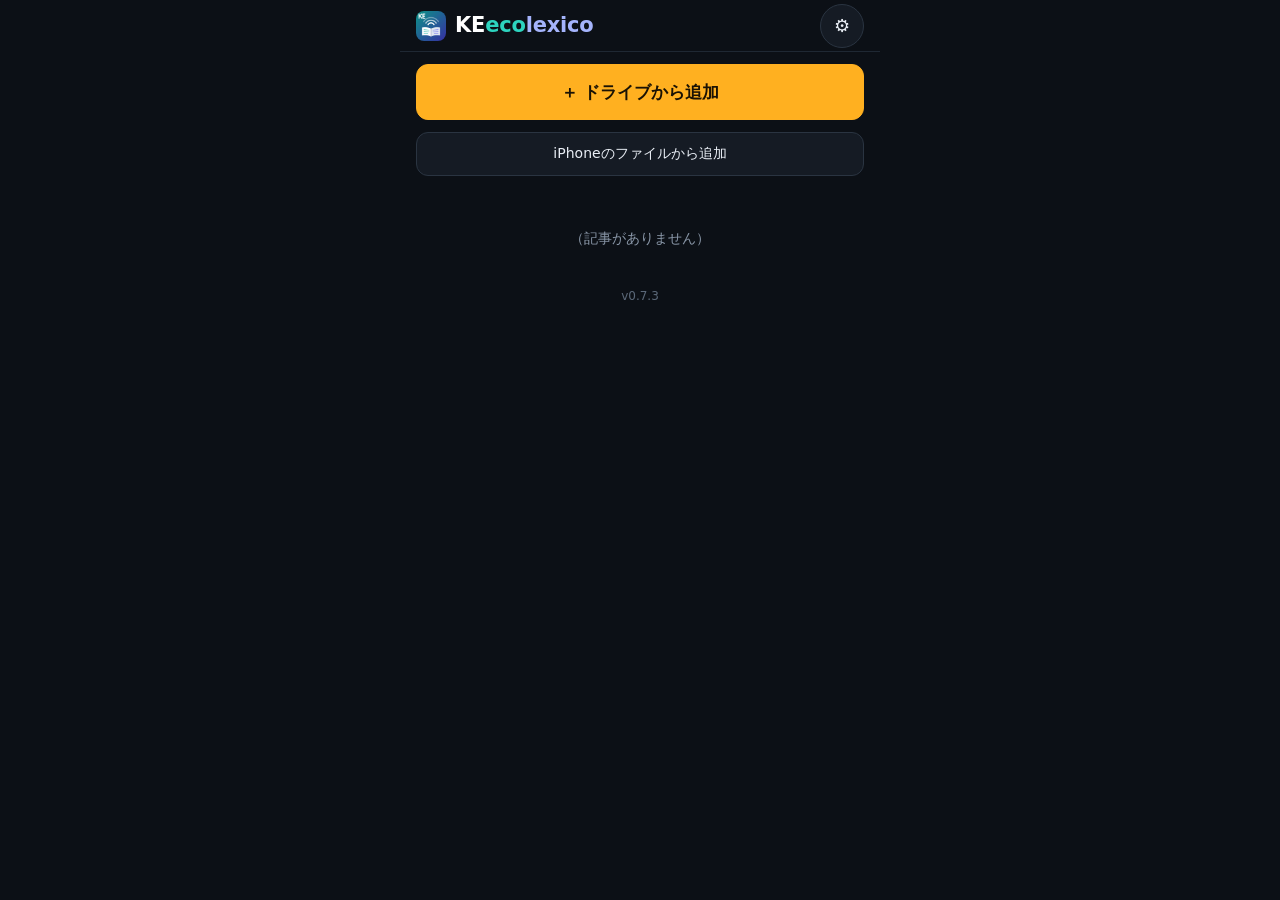
==== index.html @ e90bd2e1 "Add files via upload" ====
<!DOCTYPE html>
<html lang="ja">
<head>
<meta charset="utf-8">
<meta name="viewport" content="width=device-width, initial-scale=1, viewport-fit=cover">
<meta name="theme-color" content="#0C1016">
<meta name="apple-mobile-web-app-capable" content="yes">
<meta name="apple-mobile-web-app-status-bar-style" content="black-translucent">
<meta name="apple-mobile-web-app-title" content="KEecolexico">
<title>KEecolexico</title>
<link rel="icon" type="image/svg+xml" href="icons/favicon.svg">
<link rel="icon" type="image/png" sizes="32x32" href="icons/favicon-32.png">
<link rel="apple-touch-icon" href="icons/apple-touch-icon.png">
<link rel="manifest" href="manifest.webmanifest">
<link rel="stylesheet" href="css/style.css">
<!-- index.html — KEecolexico の全画面（表示する画面を切り替えて使う） -->
</head>
<body>
<main class="app">

  <!-- ===== ロゴ（どの画面でも上部に固定。仕様 8.1.1） ===== -->
  <header id="app-header" class="app-header">
    <div class="app-brand">
      <img id="img-app-logo" class="app-logo" src="icons/icon-192.png" alt="" width="30" height="30">
      <div class="app-wordmark" aria-label="KEecolexico"><span class="wm-ke">KE</span><span class="wm-eco">eco</span><span class="wm-lex">lexico</span></div>
    </div>
    <button id="btn-open-settings" class="icon-btn" type="button" aria-label="設定">⚙</button>
  </header>

  <!-- ===== 記事一覧 ===== -->
  <section id="screen-library" class="screen">
    <button id="btn-add-drive" class="btn btn-primary btn-big" type="button">＋ ドライブから追加</button>
    <button id="btn-add-article" class="btn btn-small" type="button">iPhoneのファイルから追加</button>
    <div id="msg-library" class="msg" role="status"></div>
    <div id="list-articles" class="list"></div>
    <div id="txt-library-empty" class="empty">（記事がありません）</div>
    <div id="txt-version" class="version"></div>
  </section>

  <!-- ===== ドライブから追加 ===== -->
  <section id="screen-drive" class="screen" hidden>
    <header class="subbar">
      <button id="btn-drive-back" class="btn btn-back" type="button">◀ 戻る</button>
      <div id="txt-drive-title" class="subtitle">ドライブから追加</div>
    </header>
    <button id="btn-drive-reload" class="btn" type="button">一覧を読み直す</button>
    <div id="msg-drive" class="msg" role="status"></div>
    <button id="btn-drive-pick-audio" class="btn btn-primary" type="button" hidden>音声だけiPhoneから選ぶ</button>
    <input id="input-drive-audio" type="file" hidden>
    <div id="list-drive" class="list"></div>
  </section>

  <!-- ===== iPhoneのファイルから追加（予備） ===== -->
  <section id="screen-import" class="screen" hidden>
    <header class="subbar">
      <button id="btn-import-back" class="btn btn-back" type="button">◀ 戻る</button>
      <div class="subtitle">iPhoneのファイルから追加</div>
    </header>
    <div class="card">
      <div class="step">① 記事の本文を貼る</div>
      <textarea id="input-article" class="textarea" rows="6" placeholder="記事の本文を貼り付け"></textarea>
      <button id="btn-pick-txt" class="btn btn-small" type="button">.txtを選ぶ</button>
      <input id="input-txt" type="file" hidden>
      <div id="txt-parse-summary" class="summary"></div>
    </div>
    <div class="card">
      <div class="step-row"><span class="step">② CSVを選ぶ</span><button id="btn-pick-csv" class="btn btn-small" type="button">CSVを選ぶ</button></div>
      <input id="input-csv" type="file" hidden>
      <div id="txt-csv-summary" class="summary"></div>
    </div>
    <div class="card">
      <div class="step-row"><span class="step">③ 音声を選ぶ</span><button id="btn-pick-audio" class="btn btn-small" type="button">音声を選ぶ</button></div>
      <input id="input-audio" type="file" hidden>
      <div id="txt-audio-summary" class="summary"></div>
    </div>
    <div class="card">
      <div class="step">④ 記事名</div>
      <input id="input-title" class="input" type="text">
    </div>
    <button id="btn-import-save" class="btn btn-primary btn-big" type="button">保存して、節の位置の記録へ</button>
    <div id="msg-import" class="msg" role="status"></div>
  </section>

  <!-- ===== 節の位置の記録 ===== -->
  <section id="screen-mark" class="screen" hidden>
    <header class="subbar">
      <button id="btn-mark-back" class="btn btn-back" type="button">◀ やめる</button>
      <div class="subtitle">節の位置の記録</div>
    </header>
    <div id="txt-mark-pos" class="mark-pos">00:00 / 00:00</div>
    <div class="row-center">
      <button id="btn-mark-back5" class="btn btn-round" type="button">−5秒</button>
      <button id="btn-mark-play" class="btn btn-play" type="button" aria-label="再生">▶</button>
      <button id="btn-mark-fwd5" class="btn btn-round" type="button">＋5秒</button>
    </div>
    <button id="btn-mark-here" class="btn btn-here" type="button">ここから</button>
    <div class="row-2">
      <button id="btn-mark-break" class="btn btn-mark2" type="button">節中断</button>
      <button id="btn-mark-end" class="btn btn-mark2" type="button">節END</button>
    </div>
    <div class="row-2">
      <button id="btn-mark-skip" class="btn" type="button">この節は音声にない（とばす）</button>
      <button id="btn-mark-undo" class="btn" type="button">1つ取り消す</button>
    </div>
    <div id="msg-mark" class="msg" role="status"></div>
    <div class="sep-title">─ 記録した区間 ─</div>
    <div id="list-marks" class="list"></div>
    <button id="btn-mark-reset" class="btn" type="button" hidden>最初から記録し直す</button>
    <button id="btn-mark-save" class="btn btn-primary btn-big" type="button">保存</button>
  </section>

  <!-- ===== 学習 ===== -->
  <section id="screen-study" class="screen" hidden>
    <div id="study-top" class="study-top">
      <div class="study-head">
        <button id="btn-study-back" class="icon-btn" type="button" aria-label="記事一覧へ">◀</button>
        <div id="txt-study-title" class="study-title"></div>
        <button id="btn-study-tools" class="icon-btn" type="button" aria-label="再生の設定">⚙</button>
      </div>
      <button id="txt-sync-status" class="sync-status" type="button" hidden></button>
      <div id="txt-progress" class="progress"></div>
      <div class="sec-nav">
        <button id="btn-sec-prev" class="btn btn-nav" type="button">◀前</button>
        <button id="btn-sec-label" class="btn btn-sec-label" type="button"></button>
        <button id="btn-sec-next" class="btn btn-nav" type="button">次▶</button>
      </div>
      <div class="range-row">
        <button id="btn-mark-start" class="mark-btn mark-start" type="button"><span>ここを</span><span>開始</span></button>
        <button id="btn-range-edit" class="range-edit" type="button" aria-label="開始・終了の時刻を変える">--:--〜--:--</button>
        <button id="btn-mark-end-range" class="mark-btn mark-end" type="button"><span>ここを</span><span>終了</span></button>
      </div>
      <div id="bar-range" class="bar"><div id="bar-range-fill" class="bar-fill"></div></div>
      <div id="panel-range" class="range-panel" hidden>
        <div class="dg-row" id="row-start">
          <span class="dg-label">開始</span>
          <div class="dg-col">
            <button id="btn-start-m10-up" class="digit-btn" type="button" data-target="start" data-unit="600" data-dir="1" aria-label="開始 +600秒">▲</button>
            <span id="txt-start-m10" class="dg-num">0</span>
            <button id="btn-start-m10-down" class="digit-btn" type="button" data-target="start" data-unit="600" data-dir="-1" aria-label="開始 −600秒">▼</button>
          </div>
          <div class="dg-col">
            <button id="btn-start-m1-up" class="digit-btn" type="button" data-target="start" data-unit="60" data-dir="1" aria-label="開始 +60秒">▲</button>
            <span id="txt-start-m1" class="dg-num">0</span>
            <button id="btn-start-m1-down" class="digit-btn" type="button" data-target="start" data-unit="60" data-dir="-1" aria-label="開始 −60秒">▼</button>
          </div>
          <span class="dg-colon">:</span>
          <div class="dg-col">
            <button id="btn-start-s10-up" class="digit-btn" type="button" data-target="start" data-unit="10" data-dir="1" aria-label="開始 +10秒">▲</button>
            <span id="txt-start-s10" class="dg-num">0</span>
            <button id="btn-start-s10-down" class="digit-btn" type="button" data-target="start" data-unit="10" data-dir="-1" aria-label="開始 −10秒">▼</button>
          </div>
          <div class="dg-col">
            <button id="btn-start-s1-up" class="digit-btn" type="button" data-target="start" data-unit="1" data-dir="1" aria-label="開始 +1秒">▲</button>
            <span id="txt-start-s1" class="dg-num">0</span>
            <button id="btn-start-s1-down" class="digit-btn" type="button" data-target="start" data-unit="1" data-dir="-1" aria-label="開始 −1秒">▼</button>
          </div>
        </div>
        <div class="dg-row" id="row-end">
          <span class="dg-label">終了</span>
          <div class="dg-col">
            <button id="btn-end-m10-up" class="digit-btn" type="button" data-target="end" data-unit="600" data-dir="1" aria-label="終了 +600秒">▲</button>
            <span id="txt-end-m10" class="dg-num">0</span>
            <button id="btn-end-m10-down" class="digit-btn" type="button" data-target="end" data-unit="600" data-dir="-1" aria-label="終了 −600秒">▼</button>
          </div>
          <div class="dg-col">
            <button id="btn-end-m1-up" class="digit-btn" type="button" data-target="end" data-unit="60" data-dir="1" aria-label="終了 +60秒">▲</button>
            <span id="txt-end-m1" class="dg-num">0</span>
            <button id="btn-end-m1-down" class="digit-btn" type="button" data-target="end" data-unit="60" data-dir="-1" aria-label="終了 −60秒">▼</button>
          </div>
          <span class="dg-colon">:</span>
          <div class="dg-col">
            <button id="btn-end-s10-up" class="digit-btn" type="button" data-target="end" data-unit="10" data-dir="1" aria-label="終了 +10秒">▲</button>
            <span id="txt-end-s10" class="dg-num">0</span>
            <button id="btn-end-s10-down" class="digit-btn" type="button" data-target="end" data-unit="10" data-dir="-1" aria-label="終了 −10秒">▼</button>
          </div>
          <div class="dg-col">
            <button id="btn-end-s1-up" class="digit-btn" type="button" data-target="end" data-unit="1" data-dir="1" aria-label="終了 +1秒">▲</button>
            <span id="txt-end-s1" class="dg-num">0</span>
            <button id="btn-end-s1-down" class="digit-btn" type="button" data-target="end" data-unit="1" data-dir="-1" aria-label="終了 −1秒">▼</button>
          </div>
        </div>
      </div>
      <div class="controls">
        <button id="btn-stop" class="btn btn-ctl" type="button" aria-label="停止">■</button>
        <button id="btn-play" class="btn btn-play" type="button" aria-label="再生">▶</button>
        <button id="btn-all" class="btn btn-ctl" type="button" aria-label="全範囲">⇤⇥<small>全範囲</small></button>
        <button id="btn-prev-chunk" class="btn btn-ctl" type="button">◀◀<small>戻る</small></button>
        <button id="btn-next-chunk" class="btn btn-ctl btn-next" type="button">区間移動<small id="txt-next-step">＋4秒</small></button>
      </div>
      <div class="rate-row">
        <button id="btn-rate-12" class="opt-btn rate-btn" type="button" data-rate="1.2">1.2</button>
        <button id="btn-rate-11" class="opt-btn rate-btn" type="button" data-rate="1.1">1.1</button>
        <button id="btn-rate-10" class="opt-btn rate-btn" type="button" data-rate="1.0">1.0</button>
        <button id="btn-rate-09" class="opt-btn rate-btn" type="button" data-rate="0.9">0.9</button>
        <button id="btn-rate-08" class="opt-btn rate-btn" type="button" data-rate="0.8">0.8</button>
      </div>
      <button id="btn-complete" class="btn btn-complete" type="button">この節を完了</button>
      <div id="panel-tools" class="tools" hidden>
        <div class="tool-row">
          <span class="tool-label">移動時間</span>
          <button id="btn-move-minus" class="btn btn-mini" type="button">−</button>
          <input id="input-move" class="input input-move" type="number" min="1" max="60" step="1" inputmode="numeric">
          <span class="tool-unit">秒</span>
          <button id="btn-move-plus" class="btn btn-mini" type="button">＋</button>
        </div>
        <div class="tool-row">
          <span class="tool-label">間（秒）</span>
          <button id="btn-gap-0" class="opt-btn gap-btn" type="button" data-gap="0">なし</button>
          <button id="btn-gap-1" class="opt-btn gap-btn" type="button" data-gap="1">1</button>
          <button id="btn-gap-2" class="opt-btn gap-btn" type="button" data-gap="2">2</button>
          <button id="btn-gap-3" class="opt-btn gap-btn" type="button" data-gap="3">3</button>
          <button id="btn-gap-5" class="opt-btn gap-btn" type="button" data-gap="5">5</button>
        </div>
      </div>
      <div id="msg-study" class="msg msg-tight" role="status"></div>
    </div>
    <div id="list-words" class="words"></div>
  </section>

  <!-- ===== 設定 ===== -->
  <section id="screen-settings" class="screen" hidden>
    <header class="subbar">
      <button id="btn-settings-back" class="btn btn-back" type="button">◀ 戻る</button>
      <div class="subtitle">設定</div>
    </header>
    <div class="card">
      <div class="step">文字サイズ</div>
      <div class="row-3">
        <button id="btn-font-L" class="opt-btn" type="button">大</button>
        <button id="btn-font-M" class="opt-btn" type="button">中</button>
        <button id="btn-font-S" class="opt-btn" type="button">小</button>
      </div>
    </div>
    <div class="card">
      <div class="step">締切の曜日</div>
      <div class="row-2">
        <button id="btn-deadline-5" class="opt-btn" type="button">金曜</button>
        <button id="btn-deadline-6" class="opt-btn" type="button">土曜</button>
      </div>
    </div>
    <div class="card">
      <div class="step">Googleドライブ</div>
      <label class="field-label" for="input-gas-url">GASのウェブアプリのURL</label>
      <input id="input-gas-url" class="input" type="url" autocomplete="off" autocapitalize="off" spellcheck="false">
      <label class="field-label" for="input-gas-key">合言葉</label>
      <input id="input-gas-key" class="input" type="password" autocomplete="off" autocapitalize="off" spellcheck="false">
      <button id="btn-gas-save" class="btn btn-primary" type="button">保存</button>
    </div>
    <div class="card">
      <div class="step">区切り・完了の控え（ファイル）</div>
      <div class="field-label">ドライブを通さずに、区切り・完了をファイルで保存・受け渡しします</div>
      <button id="btn-backup-export" class="btn" type="button">ファイルに書き出す（すべての記事）</button>
      <button id="btn-backup-import" class="btn" type="button">ファイルから読み込む</button>
      <input id="input-backup" type="file" accept=".json,application/json" hidden>
    </div>
    <div id="msg-settings" class="msg" role="status"></div>
  </section>

</main>

<!-- ===== 節の一覧（学習画面から開く） ===== -->
<div id="sheet-sections" class="sheet" hidden>
  <div class="sheet-box">
    <div class="sheet-head"><span>節を選ぶ</span><button id="btn-sheet-close" class="icon-btn" type="button" aria-label="閉じる">✕</button></div>
    <div id="list-sections" class="sheet-list"></div>
  </div>
</div>

<!-- ===== 受け渡しの確認（仕様 8.8） ===== -->
<div id="sheet-sync" class="sheet sheet-center" hidden>
  <div class="sheet-box sync-box">
    <div id="txt-sync-title" class="sync-title"></div>
    <div id="txt-sync-remote" class="sync-line"></div>
    <div id="txt-sync-local" class="sync-line"></div>
    <button id="btn-sync-use-remote" class="btn btn-primary" type="button"></button>
    <button id="btn-sync-keep-local" class="btn" type="button"></button>
  </div>
</div>

<script src="js/config.js"></script>
<script src="js/utils.js"></script>
<script src="js/stretch.js"></script>
<script src="js/engine.js"></script>
<script src="js/mediaSession.js"></script>
<script src="js/article.js"></script>
<script src="js/lexicon.js"></script>
<script src="js/db.js"></script>
<script src="js/drive.js"></script>
<script src="js/sync.js"></script>
<script src="js/progress.js"></script>
<script src="js/state.js"></script>
<script src="js/ui.js"></script>
<script src="js/main.js"></script>
</body>
</html>
---- css/style.css ----
/* css/style.css — KEecolexico の見た目（色は KEecoloop と同じ） */
:root {
  --bg: #0C1016;
  --surface: #131922;
  --surface-2: #151B24;
  --surface-3: #10151C;
  --line: #2A3441;
  --line-soft: #1F2833;
  --text: #E9EEF5;
  --text-strong: #FFFFFF;
  --muted: #8A97A8;
  --muted-2: #5B6878;
  --sub: #A9B4C3;
  --accent: #FFB020;
  --accent-ink: #1A1204;
  --danger: #FF4D4D;
  --logo-teal: #2DD4BF;     /* ロゴの「eco」 */
  --logo-indigo: #A5B4FC;   /* ロゴの「lexico」 */
  --header-h: calc(env(safe-area-inset-top, 0px) + 52px);   /* 上部のロゴの帯の高さ */
  --fs: 17px;
  --fs-es: 19px;
  --num-font: ui-rounded, "SF Pro Rounded", -apple-system, "Helvetica Neue", system-ui, sans-serif;
  --ui-font: -apple-system, "Hiragino Sans", "Hiragino Kaku Gothic ProN", "Noto Sans JP", system-ui, sans-serif;
}
* { box-sizing: border-box; -webkit-tap-highlight-color: transparent; }
html { background: var(--bg); }
body {
  margin: 0; min-height: 100vh; min-height: 100dvh;
  background: var(--bg); color: var(--text);
  font-family: var(--ui-font); font-size: 16px; line-height: 1.45;
  -webkit-text-size-adjust: 100%; overflow-x: hidden;
}
button, input, textarea { font-family: inherit; }
button { cursor: pointer; }
button:disabled { cursor: default; opacity: 0.4; }
[hidden] { display: none !important; }

.app {
  max-width: 480px; margin: 0 auto; min-height: 100vh; min-height: 100dvh;
  padding: calc(env(safe-area-inset-top, 0px) + 12px) 16px calc(env(safe-area-inset-bottom, 0px) + 24px);
}
.screen { display: flex; flex-direction: column; gap: 12px; }

/* 見出し */
.app-header {
  position: sticky; top: 0; z-index: 10; height: var(--header-h);
  margin: calc(-12px - env(safe-area-inset-top, 0px)) -16px 12px;
  padding: env(safe-area-inset-top, 0px) 16px 0;
  display: flex; align-items: center; justify-content: space-between;
  background: var(--bg); border-bottom: 1px solid var(--line-soft);
}
.app-brand { display: flex; align-items: center; gap: 9px; min-width: 0; }
.app-logo { width: 30px; height: 30px; border-radius: 8px; display: block; flex-shrink: 0; }
.app-wordmark { font-family: var(--num-font); font-weight: 800; font-size: 21px; letter-spacing: -0.01em; white-space: nowrap; }
.wm-ke { color: var(--text-strong); }
.wm-eco { color: var(--logo-teal); }
.wm-lex { color: var(--logo-indigo); }
.subbar { display: flex; align-items: center; gap: 10px; min-height: 48px; }
.subtitle { font-weight: 700; font-size: 17px; }

/* ボタン */
.btn {
  min-height: 44px; padding: 8px 14px; border-radius: 12px;
  border: 1px solid var(--line); background: var(--surface-2); color: var(--text);
  font-size: 15px; font-weight: 600;
}
.btn.pressed, .opt-btn.pressed, .seg-btn.pressed, .icon-btn.pressed, .drive-item.pressed, .sheet-row.pressed, .article-open.pressed { background: var(--accent); color: var(--accent-ink); border-color: var(--accent); }
.btn-primary { background: var(--accent); color: var(--accent-ink); border-color: var(--accent); }
.btn-big { min-height: 56px; font-size: 17px; }
.btn-small { min-height: 44px; font-size: 14px; font-weight: 500; }
.btn-back { flex-shrink: 0; }
.btn-danger { background: var(--danger); border-color: var(--danger); color: #fff; }
.icon-btn {
  width: 44px; height: 44px; border-radius: 22px; border: 1px solid var(--line);
  background: var(--surface-2); color: var(--text); font-size: 18px; padding: 0; flex-shrink: 0;
  display: flex; align-items: center; justify-content: center;
}
.icon-btn.is-on { border-color: var(--accent); color: var(--accent); }
.opt-btn {
  flex: 1; min-height: 44px; border-radius: 10px; border: 1px solid var(--line);
  background: var(--surface-2); color: var(--text); font-size: 15px; font-weight: 700; font-variant-numeric: tabular-nums;
}
.opt-btn[aria-pressed="true"] { border-color: var(--accent); color: var(--accent); }

/* 文字・枠 */
.msg { min-height: 0; font-size: 14px; color: var(--sub); }
.msg-on { padding: 8px 12px; border: 1px solid var(--line); border-radius: 10px; background: var(--surface); }
.msg-error { color: #FFB4B4; border-color: #6B2B2B; }
.msg-tight.msg-on { padding: 6px 10px; }
.empty { color: var(--muted); font-size: 14px; text-align: center; padding: 16px 0; }
.version { color: var(--muted-2); font-size: 12px; text-align: center; margin-top: 12px; }
.card { background: var(--surface); border: 1px solid var(--line-soft); border-radius: 16px; padding: 14px; display: flex; flex-direction: column; gap: 10px; }
.step { font-weight: 700; font-size: 15px; }
.step-row { display: flex; align-items: center; justify-content: space-between; gap: 10px; }
.summary { font-size: 14px; color: var(--sub); }
.summary-error { color: #FFB4B4; }
.input, .textarea {
  width: 100%; font-size: 16px; color: var(--text); background: var(--surface-3);
  border: 1px solid var(--line); border-radius: 10px; padding: 10px 12px;
}
.textarea { resize: vertical; min-height: 120px; }
.field-label { font-size: 13px; color: var(--muted); }
.row-2, .row-3 { display: flex; gap: 8px; }
.row-2 > .btn { flex: 1; font-size: 14px; }
.row-center { display: flex; align-items: center; justify-content: center; gap: 20px; }
.list { display: flex; flex-direction: column; gap: 10px; }

/* 記事一覧 */
.article-card { background: var(--surface); border: 1px solid var(--line-soft); border-radius: 16px; overflow: hidden; }
.article-open { width: 100%; text-align: left; background: none; border: none; color: var(--text); padding: 14px; min-height: 64px; }
.article-title { font-weight: 700; font-size: 16px; word-break: break-word; }
.article-sub { font-size: 13px; color: var(--sub); margin-top: 4px; }
.article-actions { display: flex; gap: 8px; padding: 0 14px 14px; }
.article-actions .btn { flex: 1; }
.article-link-row { padding: 0 14px 8px; display: flex; }
.article-link-row .btn { flex: 1; color: var(--logo-teal); border-color: var(--logo-teal); }

/* ドライブ */
.drive-item {
  text-align: left; width: 100%; padding: 12px 14px; min-height: 64px;
  background: var(--surface); border: 1px solid var(--line); border-radius: 14px; color: var(--text);
}
.drive-item:disabled { opacity: 0.55; }
.drive-head { display: flex; justify-content: space-between; gap: 8px; align-items: baseline; }
.drive-name { font-weight: 700; word-break: break-word; }
.drive-done { font-size: 12px; color: var(--accent); flex-shrink: 0; }
.drive-sub { font-size: 13px; color: var(--sub); margin-top: 4px; }
.drive-problem { font-size: 12px; color: #FFB4B4; margin-top: 4px; }

/* 記録 */
.mark-pos { font-family: var(--num-font); font-size: 40px; font-weight: 700; text-align: center; font-variant-numeric: tabular-nums; }
.btn-round { width: 72px; height: 56px; border-radius: 28px; font-size: 14px; }
.btn-play {
  width: 72px; height: 72px; border-radius: 36px; font-size: 26px;
  background: var(--accent); color: var(--accent-ink); border: none; flex-shrink: 0;
}
.btn-here { min-height: 72px; font-size: 19px; font-weight: 800; background: var(--accent); color: var(--accent-ink); border-color: var(--accent); border-radius: 18px; }
.sep-title { color: var(--muted); font-size: 13px; text-align: center; }
.mark-row { display: flex; align-items: center; gap: 6px; padding: 6px 10px; background: var(--surface); border-radius: 12px; }
.mark-label { flex: 1; font-size: 15px; min-width: 0; }
.mark-time { font-family: var(--num-font); font-variant-numeric: tabular-nums; font-size: 16px; margin-right: 4px; }
.mark-skipped { color: var(--muted); font-size: 14px; }
.btn-mini { min-height: 40px; min-width: 44px; padding: 4px 8px; font-size: 14px; border-radius: 10px; }

/* 学習（上部は固定、下の一覧だけ流れる） */
.study-top {
  position: sticky; top: var(--header-h); z-index: 5; background: var(--bg);
  margin: -12px -16px 0; padding: 8px 16px 8px;
  border-bottom: 1px solid var(--line-soft); display: flex; flex-direction: column; gap: 8px;
}
.study-head { display: flex; align-items: center; gap: 10px; }
.study-title { flex: 1; min-width: 0; font-weight: 700; font-size: 15px; white-space: nowrap; overflow: hidden; text-overflow: ellipsis; }
.progress { font-size: 13px; color: var(--sub); }
.sec-nav { display: flex; gap: 8px; }
.btn-nav { flex-shrink: 0; padding: 8px 10px; }
.btn-sec-label { flex: 1; min-width: 0; font-size: 15px; white-space: nowrap; overflow: hidden; text-overflow: ellipsis; }
.seg { display: flex; border: 1px solid var(--line); border-radius: 12px; overflow: hidden; }
.seg-btn { flex: 1; min-height: 40px; border: none; background: var(--surface-2); color: var(--sub); font-size: 14px; font-weight: 600; }
.seg-btn[aria-pressed="true"] { background: var(--accent); color: var(--accent-ink); }
.range { display: flex; align-items: center; gap: 10px; }
.range-time { font-family: var(--num-font); font-variant-numeric: tabular-nums; font-size: 14px; color: var(--sub); }
.bar { flex: 1; height: 8px; border-radius: 4px; background: var(--line-soft); overflow: hidden; }
.bar-fill { height: 100%; width: 0; background: var(--accent); }
.controls { display: flex; align-items: center; gap: 8px; }
.btn-ctl { min-width: 52px; min-height: 52px; padding: 4px 8px; display: flex; flex-direction: column; align-items: center; justify-content: center; font-size: 16px; line-height: 1.15; }
.btn-ctl small { font-size: 11px; font-weight: 500; }
.controls .btn-play { width: 60px; height: 60px; font-size: 22px; }
.btn-next { flex: 1; border-color: var(--accent); }
.btn-complete { min-height: 44px; }
.btn-complete.is-done { color: var(--muted); }
.tools { display: flex; flex-direction: column; gap: 8px; padding: 10px; background: var(--surface); border-radius: 12px; }
.tool-row { display: flex; align-items: center; gap: 6px; }
.tool-label { width: 64px; flex-shrink: 0; font-size: 13px; color: var(--muted); }
.tool-unit { font-size: 13px; color: var(--muted); }
.input-move { width: 64px; text-align: center; padding: 8px 4px; }
.tool-row .opt-btn { min-height: 40px; font-size: 14px; padding: 0; }

/* 単語一覧 */
.words { padding-top: 6px; }
.sid-sep { color: var(--muted); font-family: var(--num-font); font-size: 13px; text-align: center; margin: 14px 0 6px; }
.word { padding: 8px 2px 10px; border-bottom: 1px solid var(--line-soft); }
.word-head { display: flex; flex-wrap: wrap; align-items: baseline; gap: 4px 8px; }
.word-es { font-size: var(--fs-es); font-weight: 700; color: var(--text-strong); word-break: break-word; }
.word-lemma { font-size: calc(var(--fs) - 2px); color: var(--accent); }
.word-pos { font-size: 11px; color: var(--muted); border: 1px solid var(--line); border-radius: 6px; padding: 0 5px; }
.word-meaning { font-size: var(--fs); margin-top: 2px; }
.word-extra { font-size: calc(var(--fs) - 4px); color: var(--muted); }
.word-context { font-size: calc(var(--fs) - 4px); color: var(--sub); font-style: italic; }

/* 節の一覧 */
.sheet { position: fixed; inset: 0; z-index: 20; background: rgba(0, 0, 0, 0.55); display: flex; align-items: flex-end; justify-content: center; }
.sheet-box {
  width: 100%; max-width: 480px; max-height: 75vh; background: var(--surface); border-radius: 18px 18px 0 0;
  display: flex; flex-direction: column; padding-bottom: env(safe-area-inset-bottom, 0px);
}
.sheet-head { display: flex; align-items: center; justify-content: space-between; padding: 12px 16px; font-weight: 700; border-bottom: 1px solid var(--line-soft); }
.sheet-list { overflow-y: auto; -webkit-overflow-scrolling: touch; }
.sheet-row {
  width: 100%; display: flex; justify-content: space-between; align-items: center; min-height: 48px;
  padding: 0 16px; background: none; border: none; border-bottom: 1px solid var(--line-soft); color: var(--text); font-size: 16px; text-align: left;
}
.sheet-row.is-current { color: var(--accent); font-weight: 700; }
.sheet-mark { color: var(--accent); }

/* 記録画面：区間の行と、節中断・節END（v0.5） */
.btn-mark2 { min-height: 56px; font-size: 15px; font-weight: 700; }
.btn-mark2.is-active { background: var(--accent); color: var(--accent-ink); border-color: var(--accent); }
.mark-row { flex-direction: column; align-items: stretch; gap: 6px; }
.mark-top { display: flex; align-items: center; gap: 6px; }
.mark-adjust { display: flex; gap: 6px; }
.mark-adjust .btn-mini { flex: 1; min-width: 0; font-size: 13px; }

/* 学習画面：範囲（KEecoloopと同じ操作。v0.6） */
.range-row { display: flex; align-items: stretch; gap: 8px; }
.mark-btn {
  width: 52px; min-height: 48px; border: none; border-radius: 12px; color: #0A0F0C;
  display: flex; flex-direction: column; align-items: center; justify-content: center; font-size: 12px; font-weight: 700; line-height: 1.2; flex-shrink: 0;
}
.mark-start { background: #5EE6B0; }
.mark-start.pressed { background: #38C48F; }
.mark-end { background: #FF8F8F; }
.mark-end.pressed { background: #E86B6B; }
.mark-btn:disabled { opacity: 0.4; }
.range-edit {
  flex: 1; min-width: 0; border: 1px solid var(--line); border-radius: 12px; background: var(--surface-2); color: var(--text);
  font-family: var(--num-font); font-variant-numeric: tabular-nums; font-size: 20px; font-weight: 700;
}
.range-edit.is-on { border-color: var(--accent); }
.range-edit.pressed { background: var(--accent); color: var(--accent-ink); }
.range-panel { display: flex; flex-direction: column; gap: 6px; padding: 8px; background: var(--surface); border-radius: 12px; }
.dg-row { display: flex; align-items: center; justify-content: center; gap: 4px; }
.dg-label { width: 36px; font-size: 13px; color: var(--muted); }
.dg-col { display: flex; flex-direction: column; align-items: center; width: 48px; }
.dg-colon { font-family: var(--num-font); font-size: 22px; font-weight: 700; width: 10px; text-align: center; }
.dg-num { font-family: var(--num-font); font-size: 26px; font-weight: 700; height: 32px; line-height: 32px; font-variant-numeric: tabular-nums; }
.digit-btn { width: 48px; height: 36px; border-radius: 10px; border: 1px solid var(--line); background: var(--surface-2); color: var(--text); font-size: 16px; padding: 0; }
.digit-btn.pressed { background: var(--accent); color: var(--accent-ink); border-color: var(--accent); }
.digit-btn:disabled { opacity: 0.4; }
.controls .btn-ctl { min-width: 48px; padding: 4px 6px; }
.controls .btn-next { min-width: 0; }
.rate-row { display: flex; gap: 6px; }
.rate-row .opt-btn { min-height: 40px; font-size: 15px; }
.bar { flex: none; }

/* 受け渡し（仕様 8.5・8.8） */
.sync-status { font: inherit; font-size: 12px; color: var(--muted); margin: -2px 0 2px; padding: 0; background: none; border: none; text-align: left; white-space: normal; }
.sync-status.is-pending { color: var(--logo-teal); text-decoration: underline; }
.sheet.sheet-center { align-items: center; z-index: 30; }
.sync-box { padding: 18px 16px; display: flex; flex-direction: column; gap: 10px; border-radius: 18px; width: calc(100% - 32px); }
.sync-title { font-weight: 700; font-size: 16px; }
.sync-line { font-size: 14px; color: var(--sub); }
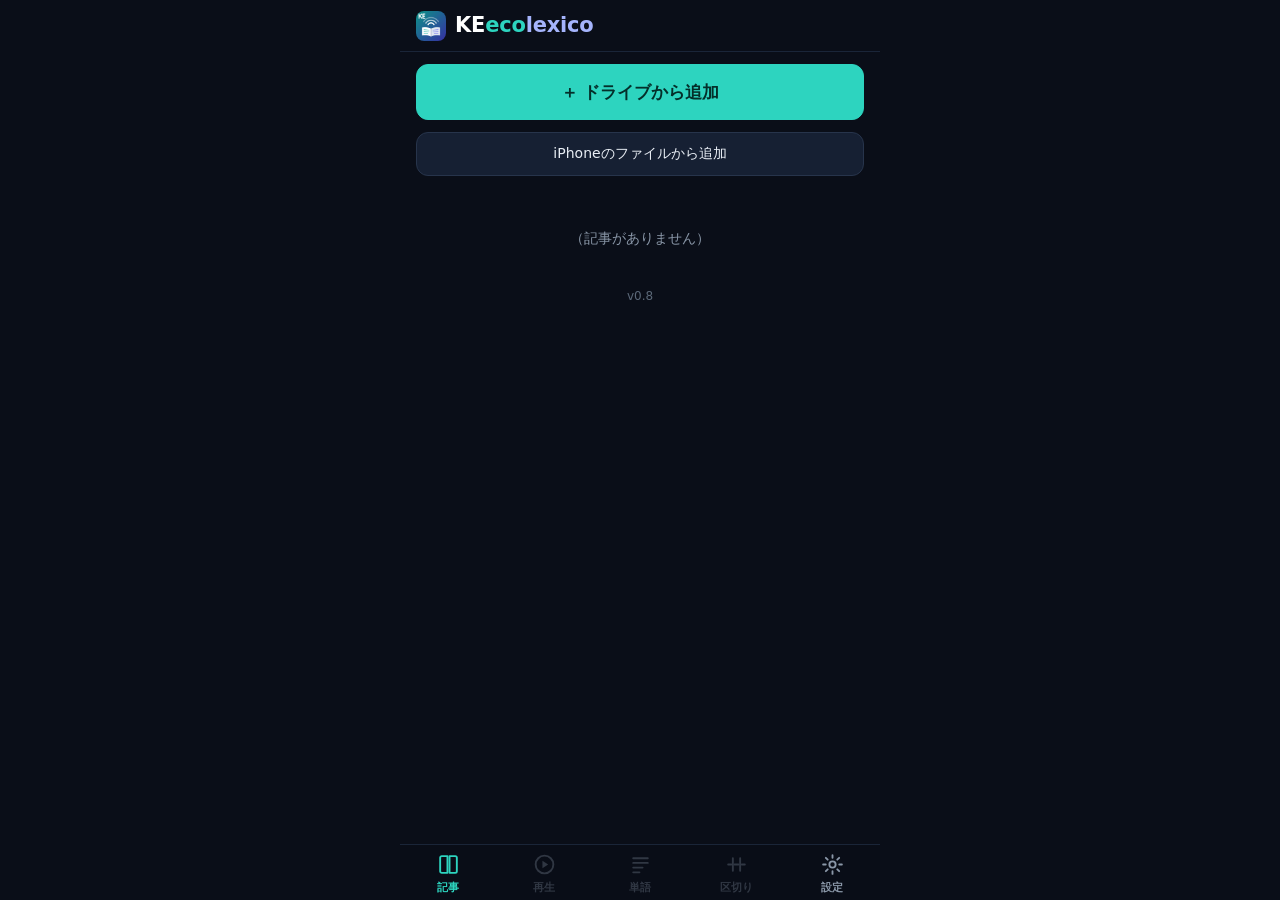
==== commit 41fc8259: "Add files via upload" ====
--- a/index.html
+++ b/index.html
@@ -3,7 +3,7 @@
 <head>
 <meta charset="utf-8">
 <meta name="viewport" content="width=device-width, initial-scale=1, viewport-fit=cover">
-<meta name="theme-color" content="#0C1016">
+<meta name="theme-color" content="#0A0E18">
 <meta name="apple-mobile-web-app-capable" content="yes">
 <meta name="apple-mobile-web-app-status-bar-style" content="black-translucent">
 <meta name="apple-mobile-web-app-title" content="KEecolexico">
@@ -24,7 +24,6 @@
       <img id="img-app-logo" class="app-logo" src="icons/icon-192.png" alt="" width="30" height="30">
       <div class="app-wordmark" aria-label="KEecolexico"><span class="wm-ke">KE</span><span class="wm-eco">eco</span><span class="wm-lex">lexico</span></div>
     </div>
-    <button id="btn-open-settings" class="icon-btn" type="button" aria-label="設定">⚙</button>
   </header>
 
   <!-- ===== 記事一覧 ===== -->
@@ -113,9 +112,7 @@
   <section id="screen-study" class="screen" hidden>
     <div id="study-top" class="study-top">
       <div class="study-head">
-        <button id="btn-study-back" class="icon-btn" type="button" aria-label="記事一覧へ">◀</button>
         <div id="txt-study-title" class="study-title"></div>
-        <button id="btn-study-tools" class="icon-btn" type="button" aria-label="再生の設定">⚙</button>
       </div>
       <button id="txt-sync-status" class="sync-status" type="button" hidden></button>
       <div id="txt-progress" class="progress"></div>
@@ -194,8 +191,8 @@
         <button id="btn-rate-09" class="opt-btn rate-btn" type="button" data-rate="0.9">0.9</button>
         <button id="btn-rate-08" class="opt-btn rate-btn" type="button" data-rate="0.8">0.8</button>
       </div>
-      <button id="btn-complete" class="btn btn-complete" type="button">この節を完了</button>
-      <div id="panel-tools" class="tools" hidden>
+      <div class="tools-title">再生の設定</div>
+      <div id="panel-tools" class="tools">
         <div class="tool-row">
           <span class="tool-label">移動時間</span>
           <button id="btn-move-minus" class="btn btn-mini" type="button">−</button>
@@ -214,14 +211,22 @@
       </div>
       <div id="msg-study" class="msg msg-tight" role="status"></div>
     </div>
+  </section>
+
+  <!-- ===== 単語（タブ「単語」。仕様 8.10） ===== -->
+  <section id="screen-words" class="screen" hidden>
+    <div class="words-head">
+      <div id="txt-words-title" class="words-title"></div>
+      <div id="txt-words-progress" class="progress"></div>
+    </div>
     <div id="list-words" class="words"></div>
+    <button id="btn-complete" class="btn btn-complete" type="button">この節を完了</button>
   </section>
 
   <!-- ===== 設定 ===== -->
   <section id="screen-settings" class="screen" hidden>
     <header class="subbar">
-      <button id="btn-settings-back" class="btn btn-back" type="button">◀ 戻る</button>
-      <div class="subtitle">設定</div>
+      <div class="subtitle subtitle-large">設定</div>
     </header>
     <div class="card">
       <div class="step">文字サイズ</div>
@@ -265,6 +270,38 @@
     <div id="list-sections" class="sheet-list"></div>
   </div>
 </div>
+
+<!-- ===== 小さな再生バー（単語タブのときだけ。仕様 8.10） ===== -->
+<div id="mini-player" class="mini-player" hidden>
+  <div class="mini-bar"><div id="bar-mini-fill" class="bar-fill"></div></div>
+  <div id="msg-words" class="msg msg-mini" role="status"></div>
+  <div class="mini-row">
+    <button id="btn-mini-prev" class="mini-btn" type="button" aria-label="前の区間">‹<small>前</small></button>
+    <button id="btn-mini-sec" class="mini-sec" type="button" aria-label="節を選ぶ"><span id="txt-mini-label" class="mini-label"></span><span id="txt-mini-range" class="mini-range"></span></button>
+    <button id="btn-mini-play" class="mini-play" type="button" aria-label="再生">▶</button>
+    <button id="btn-mini-next-chunk" class="mini-move" type="button">区間移動<small id="txt-mini-step">＋4秒</small></button>
+    <button id="btn-mini-next" class="mini-btn" type="button" aria-label="次の区間">›<small>次</small></button>
+  </div>
+</div>
+
+<!-- ===== 下のタブ（仕様 8.9） ===== -->
+<nav id="tab-bar" class="tab-bar" aria-label="画面の切り替え">
+  <button id="tab-library" class="tab" type="button" data-tab="library">
+    <svg viewBox="0 0 24 24" aria-hidden="true"><path d="M4 5.5C4 4.7 4.7 4 5.5 4H11v16H5.5A1.5 1.5 0 0 1 4 18.5z"/><path d="M13 4h5.5c.8 0 1.5.7 1.5 1.5v13c0 .8-.7 1.5-1.5 1.5H13z"/></svg><span>記事</span>
+  </button>
+  <button id="tab-play" class="tab" type="button" data-tab="play">
+    <svg viewBox="0 0 24 24" aria-hidden="true"><circle cx="12" cy="12" r="8.5"/><path d="M10 8.5v7l5.5-3.5z" class="fill"/></svg><span>再生</span>
+  </button>
+  <button id="tab-words" class="tab" type="button" data-tab="words">
+    <svg viewBox="0 0 24 24" aria-hidden="true"><path d="M5 6h14M5 10.5h14M5 15h9M5 19.5h6"/></svg><span>単語</span>
+  </button>
+  <button id="tab-mark" class="tab" type="button" data-tab="mark">
+    <svg viewBox="0 0 24 24" aria-hidden="true"><path d="M4 12h3M17 12h3M10 12h4"/><path d="M8.5 6v12M15.5 6v12"/></svg><span>区切り</span>
+  </button>
+  <button id="tab-settings" class="tab" type="button" data-tab="settings">
+    <svg viewBox="0 0 24 24" aria-hidden="true"><circle cx="12" cy="12" r="3"/><path d="M12 3v2.5M12 18.5V21M3 12h2.5M18.5 12H21M5.6 5.6l1.8 1.8M16.6 16.6l1.8 1.8M5.6 18.4l1.8-1.8M16.6 7.4l1.8-1.8"/></svg><span>設定</span>
+  </button>
+</nav>
 
 <!-- ===== 受け渡しの確認（仕様 8.8） ===== -->
 <div id="sheet-sync" class="sheet sheet-center" hidden>
--- a/css/style.css
+++ b/css/style.css
@@ -1,22 +1,25 @@
-/* css/style.css — KEecolexico の見た目（色は KEecoloop と同じ） */
+/* css/style.css — KEecolexico の見た目（暗い画面・ロゴの青緑と藍。下にタブ） */
 :root {
-  --bg: #0C1016;
-  --surface: #131922;
-  --surface-2: #151B24;
-  --surface-3: #10151C;
-  --line: #2A3441;
-  --line-soft: #1F2833;
+  --bg: #0A0E18;
+  --surface: #121A28;
+  --surface-2: #162033;
+  --surface-3: #0E1522;
+  --line: #27344B;
+  --line-soft: #1A2538;
   --text: #E9EEF5;
   --text-strong: #FFFFFF;
   --muted: #8A97A8;
   --muted-2: #5B6878;
   --sub: #A9B4C3;
-  --accent: #FFB020;
-  --accent-ink: #1A1204;
+  --accent: #2DD4BF;        /* 差し色（ロゴの青緑） */
+  --accent-ink: #042F2A;    /* 差し色の上の文字 */
+  --accent-2: #A5B4FC;      /* 2つ目の差し色（ロゴの藍） */
   --danger: #FF4D4D;
   --logo-teal: #2DD4BF;     /* ロゴの「eco」 */
   --logo-indigo: #A5B4FC;   /* ロゴの「lexico」 */
   --header-h: calc(env(safe-area-inset-top, 0px) + 52px);   /* 上部のロゴの帯の高さ */
+  --tab-h: 56px;            /* 下のタブの高さ（iPhoneの下の余白は別） */
+  --mini-h: 92px;           /* 単語タブの再生バーの高さ */
   --fs: 17px;
   --fs-es: 19px;
   --num-font: ui-rounded, "SF Pro Rounded", -apple-system, "Helvetica Neue", system-ui, sans-serif;
@@ -37,8 +40,9 @@
 
 .app {
   max-width: 480px; margin: 0 auto; min-height: 100vh; min-height: 100dvh;
-  padding: calc(env(safe-area-inset-top, 0px) + 12px) 16px calc(env(safe-area-inset-bottom, 0px) + 24px);
-}
+  padding: calc(env(safe-area-inset-top, 0px) + 12px) 16px calc(env(safe-area-inset-bottom, 0px) + var(--tab-h) + 24px);
+}
+body.has-mini .app { padding-bottom: calc(env(safe-area-inset-bottom, 0px) + var(--tab-h) + var(--mini-h) + 16px); }
 .screen { display: flex; flex-direction: column; gap: 12px; }
 
 /* 見出し */
@@ -57,6 +61,7 @@
 .wm-lex { color: var(--logo-indigo); }
 .subbar { display: flex; align-items: center; gap: 10px; min-height: 48px; }
 .subtitle { font-weight: 700; font-size: 17px; }
+.subtitle-large { font-size: 22px; font-weight: 800; }
 
 /* ボタン */
 .btn {
@@ -143,13 +148,9 @@
 .btn-mini { min-height: 40px; min-width: 44px; padding: 4px 8px; font-size: 14px; border-radius: 10px; }
 
 /* 学習（上部は固定、下の一覧だけ流れる） */
-.study-top {
-  position: sticky; top: var(--header-h); z-index: 5; background: var(--bg);
-  margin: -12px -16px 0; padding: 8px 16px 8px;
-  border-bottom: 1px solid var(--line-soft); display: flex; flex-direction: column; gap: 8px;
-}
+.study-top { display: flex; flex-direction: column; gap: 10px; }
 .study-head { display: flex; align-items: center; gap: 10px; }
-.study-title { flex: 1; min-width: 0; font-weight: 700; font-size: 15px; white-space: nowrap; overflow: hidden; text-overflow: ellipsis; }
+.study-title { flex: 1; min-width: 0; font-weight: 800; font-size: 20px; white-space: nowrap; overflow: hidden; text-overflow: ellipsis; }
 .progress { font-size: 13px; color: var(--sub); }
 .sec-nav { display: flex; gap: 8px; }
 .btn-nav { flex-shrink: 0; padding: 8px 10px; }
@@ -181,7 +182,7 @@
 .word { padding: 8px 2px 10px; border-bottom: 1px solid var(--line-soft); }
 .word-head { display: flex; flex-wrap: wrap; align-items: baseline; gap: 4px 8px; }
 .word-es { font-size: var(--fs-es); font-weight: 700; color: var(--text-strong); word-break: break-word; }
-.word-lemma { font-size: calc(var(--fs) - 2px); color: var(--accent); }
+.word-lemma { font-size: calc(var(--fs) - 2px); color: var(--accent-2); }
 .word-pos { font-size: 11px; color: var(--muted); border: 1px solid var(--line); border-radius: 6px; padding: 0 5px; }
 .word-meaning { font-size: var(--fs); margin-top: 2px; }
 .word-extra { font-size: calc(var(--fs) - 4px); color: var(--muted); }
@@ -249,3 +250,57 @@
 .sync-box { padding: 18px 16px; display: flex; flex-direction: column; gap: 10px; border-radius: 18px; width: calc(100% - 32px); }
 .sync-title { font-weight: 700; font-size: 16px; }
 .sync-line { font-size: 14px; color: var(--sub); }
+
+/* ===== タブ（仕様 8.9） ===== */
+.tab-bar {
+  position: fixed; left: 0; right: 0; bottom: 0; z-index: 15; max-width: 480px; margin: 0 auto;
+  display: flex; height: calc(var(--tab-h) + env(safe-area-inset-bottom, 0px)); padding-bottom: env(safe-area-inset-bottom, 0px);
+  background: rgba(10, 14, 24, 0.94); -webkit-backdrop-filter: blur(14px); backdrop-filter: blur(14px);
+  border-top: 1px solid var(--line-soft);
+}
+.tab {
+  flex: 1; display: flex; flex-direction: column; align-items: center; justify-content: center; gap: 3px;
+  border: none; background: none; color: var(--muted); font-size: 11px; font-weight: 600; padding: 6px 0 4px;
+}
+.tab svg { width: 25px; height: 25px; fill: none; stroke: currentColor; stroke-width: 1.8; stroke-linecap: round; stroke-linejoin: round; }
+.tab svg .fill { fill: currentColor; stroke: none; }
+.tab[aria-current="page"] { color: var(--accent); }
+.tab:disabled { opacity: 0.3; }
+.tab.pressed { color: var(--accent); }
+
+/* ===== 単語タブ（仕様 8.10） ===== */
+.words-head { display: flex; flex-direction: column; gap: 2px; }
+.words-title { font-size: 20px; font-weight: 800; }
+#screen-words .btn-complete { margin-top: 14px; min-height: 52px; font-size: 16px; font-weight: 700; border-color: var(--accent); color: var(--accent); }
+#screen-words .btn-complete.is-done { border-color: var(--line); color: var(--muted); }
+.mini-player {
+  position: fixed; left: 0; right: 0; z-index: 14; max-width: 480px; margin: 0 auto;
+  bottom: calc(var(--tab-h) + env(safe-area-inset-bottom, 0px));
+  background: var(--surface); border-top: 1px solid var(--line-soft); padding: 0 10px 8px;
+}
+.mini-bar { height: 3px; margin: 0 -10px 6px; background: var(--line-soft); }
+.mini-row { display: flex; align-items: center; gap: 6px; }
+.mini-btn {
+  width: 44px; height: 52px; flex-shrink: 0; border: 1px solid var(--line); border-radius: 12px; background: var(--surface-2);
+  color: var(--text); font-size: 20px; line-height: 1; display: flex; flex-direction: column; align-items: center; justify-content: center;
+}
+.mini-btn small { font-size: 10px; color: var(--muted); }
+.mini-sec {
+  flex: 1; min-width: 0; height: 52px; border: none; background: none; color: var(--text); text-align: left; padding: 0 2px;
+  display: flex; flex-direction: column; justify-content: center;
+}
+.mini-label { font-weight: 700; font-size: 14px; white-space: nowrap; overflow: hidden; text-overflow: ellipsis; }
+.mini-range { font-family: var(--num-font); font-size: 13px; color: var(--sub); }
+.mini-play {
+  width: 52px; height: 52px; flex-shrink: 0; border-radius: 26px; border: none;
+  background: var(--accent); color: var(--accent-ink); font-size: 20px;
+}
+.mini-move {
+  width: 88px; height: 52px; flex-shrink: 0; border-radius: 12px; border: 1px solid var(--accent); background: var(--surface-2);
+  color: var(--text); font-size: 14px; font-weight: 700; display: flex; flex-direction: column; align-items: center; justify-content: center;
+}
+.mini-move small { font-size: 11px; font-weight: 500; color: var(--sub); }
+.mini-btn.pressed, .mini-move.pressed, .mini-play.pressed { background: var(--accent); color: var(--accent-ink); }
+.msg-mini.msg-on { margin-bottom: 6px; padding: 4px 8px; font-size: 13px; }
+.tools-title { font-size: 13px; color: var(--muted); margin-top: 4px; }
+body.kb-open .tab-bar, body.kb-open .mini-player { display: none; }
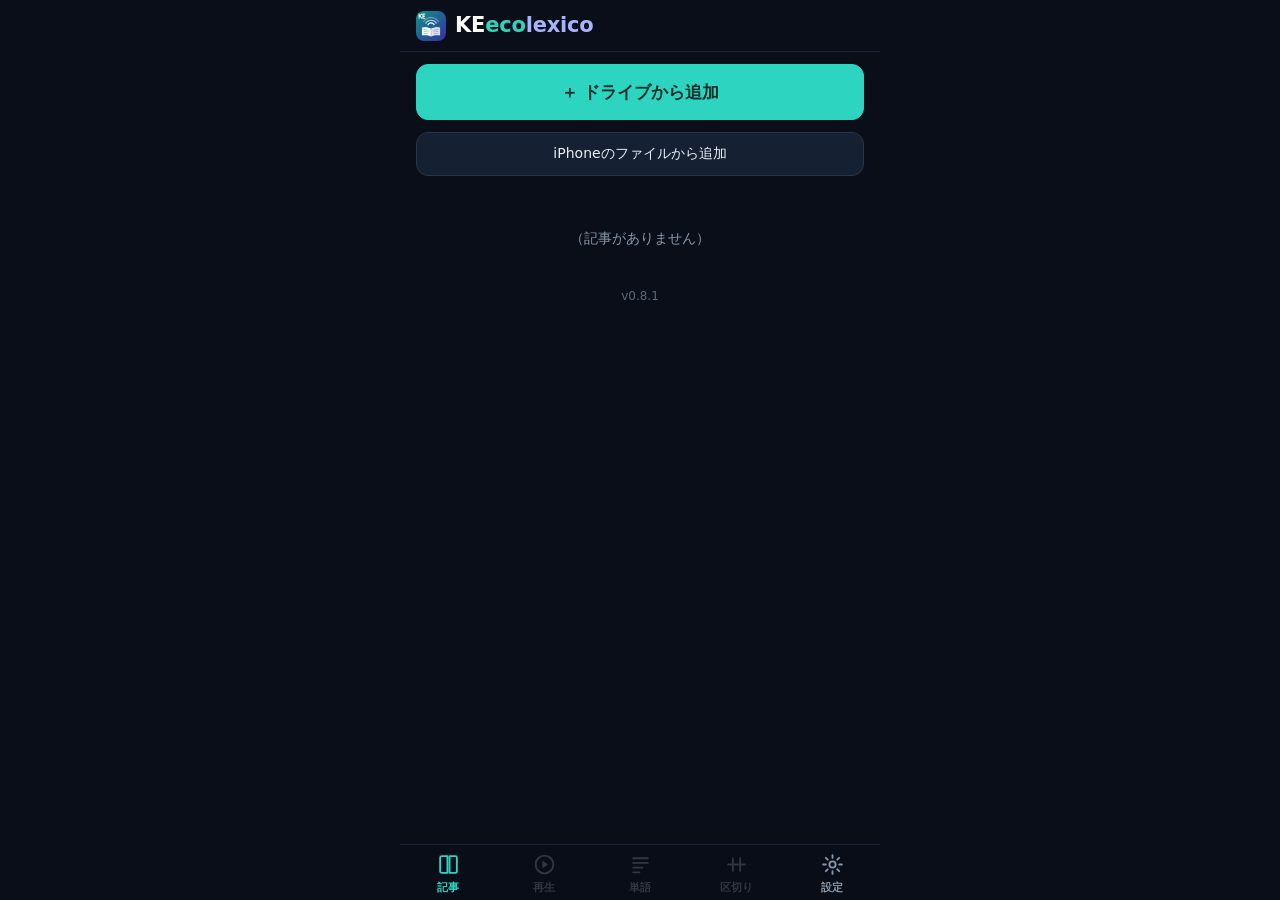
==== commit b1076232: "Add files via upload" ====
--- a/index.html
+++ b/index.html
@@ -26,6 +26,12 @@
     </div>
   </header>
 
+  <!-- ===== 更新のお知らせ（新しい版を取り込んだときだけ。仕様 8.11） ===== -->
+  <button id="banner-update" class="update-banner" type="button" hidden>
+    <span id="txt-update-main" class="update-main"></span>
+    <span id="txt-update-note" class="update-note"></span>
+  </button>
+
   <!-- ===== 記事一覧 ===== -->
   <section id="screen-library" class="screen">
     <button id="btn-add-drive" class="btn btn-primary btn-big" type="button">＋ ドライブから追加</button>
--- a/css/style.css
+++ b/css/style.css
@@ -304,3 +304,14 @@
 .msg-mini.msg-on { margin-bottom: 6px; padding: 4px 8px; font-size: 13px; }
 .tools-title { font-size: 13px; color: var(--muted); margin-top: 4px; }
 body.kb-open .tab-bar, body.kb-open .mini-player { display: none; }
+
+/* ===== 更新のお知らせ（仕様 8.11） ===== */
+.update-banner {
+  position: sticky; top: var(--header-h); z-index: 9; width: 100%; margin: -4px 0 12px;
+  min-height: 56px; padding: 8px 14px; border: none; border-radius: 14px;
+  background: var(--accent-2); color: #12163A; box-shadow: 0 6px 18px rgba(0, 0, 0, 0.45);
+  display: flex; flex-direction: column; align-items: center; justify-content: center; gap: 2px; text-align: center;
+}
+.update-main { font-size: 15px; font-weight: 800; }
+.update-note { font-size: 12px; font-weight: 600; }
+.update-banner.pressed { filter: brightness(0.85); }
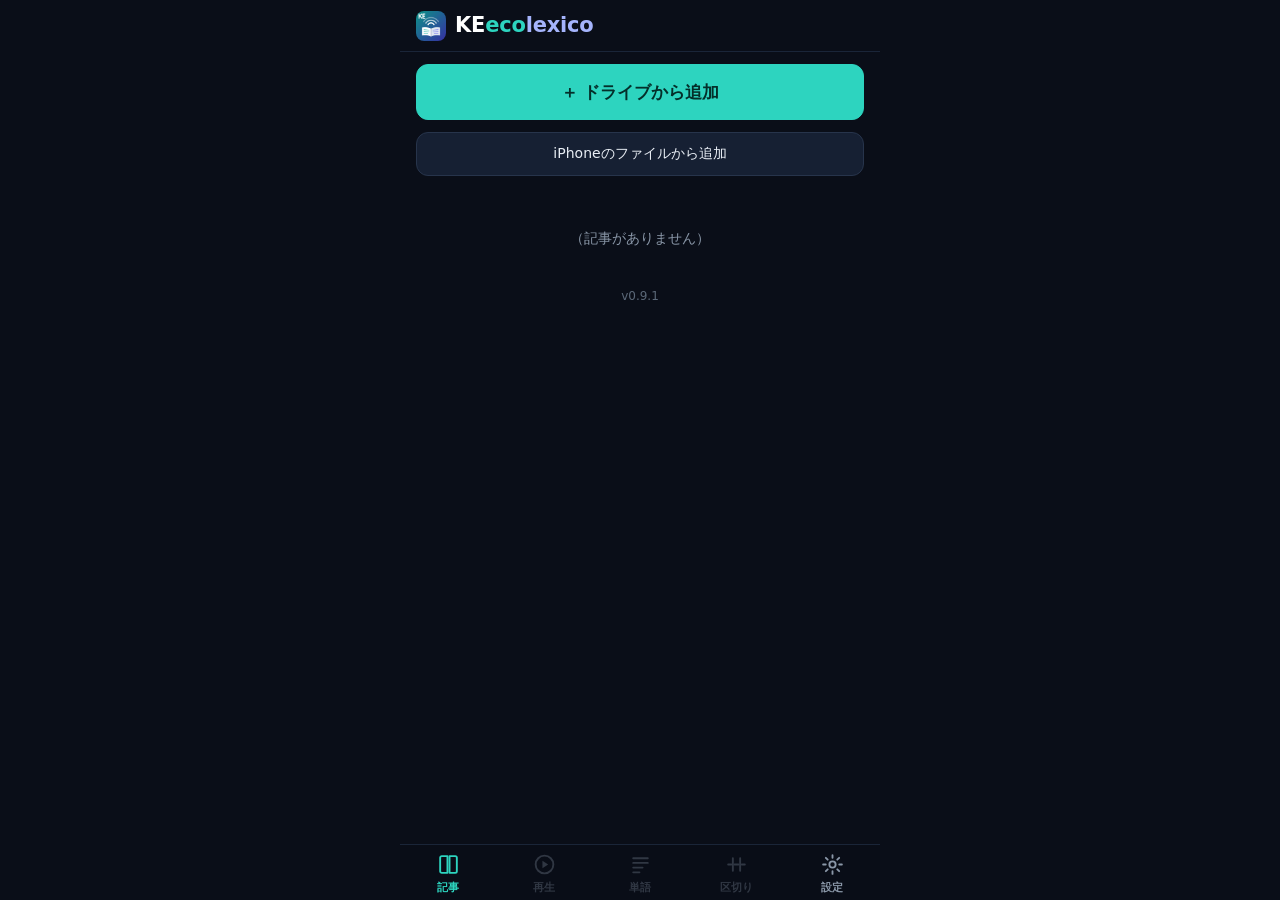
==== commit 7bbdd710: "Add files via upload" ====
--- a/index.html
+++ b/index.html
@@ -14,6 +14,7 @@
 <link rel="manifest" href="manifest.webmanifest">
 <link rel="stylesheet" href="css/style.css">
 <!-- index.html — KEecolexico の全画面（表示する画面を切り替えて使う） -->
+<!-- 基づく仕様書：KEecolexico 仕様書 v0.9.1 -->
 </head>
 <body>
 <main class="app">
@@ -129,11 +130,11 @@
       </div>
       <div class="range-row">
         <button id="btn-mark-start" class="mark-btn mark-start" type="button"><span>ここを</span><span>開始</span></button>
-        <button id="btn-range-edit" class="range-edit" type="button" aria-label="開始・終了の時刻を変える">--:--〜--:--</button>
+        <div id="txt-range" class="range-edit" aria-label="繰り返す範囲">--:--〜--:--</div>
         <button id="btn-mark-end-range" class="mark-btn mark-end" type="button"><span>ここを</span><span>終了</span></button>
       </div>
       <div id="bar-range" class="bar"><div id="bar-range-fill" class="bar-fill"></div></div>
-      <div id="panel-range" class="range-panel" hidden>
+      <div id="panel-range" class="range-panel">
         <div class="dg-row" id="row-start">
           <span class="dg-label">開始</span>
           <div class="dg-col">
@@ -196,6 +197,18 @@
         <button id="btn-rate-10" class="opt-btn rate-btn" type="button" data-rate="1.0">1.0</button>
         <button id="btn-rate-09" class="opt-btn rate-btn" type="button" data-rate="0.9">0.9</button>
         <button id="btn-rate-08" class="opt-btn rate-btn" type="button" data-rate="0.8">0.8</button>
+      </div>
+      <!-- 区間メモ（仕様 6.8・8.5） -->
+      <div id="card-memo" class="memo-card">
+        <div class="memo-sid-row">
+          <label class="memo-sid-label" for="sel-memo-sid">この文</label>
+          <select id="sel-memo-sid" class="memo-sid"></select>
+        </div>
+        <button id="btn-memo-save" class="btn btn-memo-save" type="button">区間保存</button>
+        <div id="txt-memo-title" class="memo-title"></div>
+        <div id="list-memos" class="memo-list"></div>
+        <div id="txt-memo-empty" class="memo-empty" hidden></div>
+        <div id="txt-hint-memo" class="memo-hint"></div>
       </div>
       <div class="tools-title">再生の設定</div>
       <div id="panel-tools" class="tools">
--- a/css/style.css
+++ b/css/style.css
@@ -1,4 +1,5 @@
 /* css/style.css — KEecolexico の見た目（暗い画面・ロゴの青緑と藍。下にタブ） */
+/* 基づく仕様書：KEecolexico 仕様書 v0.9.1 */
 :root {
   --bg: #0A0E18;
   --surface: #121A28;
@@ -14,6 +15,8 @@
   --accent: #2DD4BF;        /* 差し色（ロゴの青緑） */
   --accent-ink: #042F2A;    /* 差し色の上の文字 */
   --accent-2: #A5B4FC;      /* 2つ目の差し色（ロゴの藍） */
+  --memo: #FFC56B;          /* 区間メモ（他で使っていない色） */
+  --memo-ink: #2A1A00;      /* 区間メモの色の上の文字 */
   --danger: #FF4D4D;
   --logo-teal: #2DD4BF;     /* ロゴの「eco」 */
   --logo-indigo: #A5B4FC;   /* ロゴの「lexico」 */
@@ -226,8 +229,7 @@
   flex: 1; min-width: 0; border: 1px solid var(--line); border-radius: 12px; background: var(--surface-2); color: var(--text);
   font-family: var(--num-font); font-variant-numeric: tabular-nums; font-size: 20px; font-weight: 700;
 }
-.range-edit.is-on { border-color: var(--accent); }
-.range-edit.pressed { background: var(--accent); color: var(--accent-ink); }
+.range-edit { display: flex; align-items: center; justify-content: center; }
 .range-panel { display: flex; flex-direction: column; gap: 6px; padding: 8px; background: var(--surface); border-radius: 12px; }
 .dg-row { display: flex; align-items: center; justify-content: center; gap: 4px; }
 .dg-label { width: 36px; font-size: 13px; color: var(--muted); }
@@ -315,3 +317,36 @@
 .update-main { font-size: 15px; font-weight: 800; }
 .update-note { font-size: 12px; font-weight: 600; }
 .update-banner.pressed { filter: brightness(0.85); }
+
+/* ===== 区間メモ（仕様 6.8・8.5・8.10） ===== */
+.memo-card { display: flex; flex-direction: column; gap: 8px; padding: 10px; background: var(--surface); border-radius: 12px; border: 1px solid var(--line-soft); }
+.memo-sid-row { display: flex; align-items: center; gap: 8px; }
+.memo-sid-label { flex-shrink: 0; font-size: 13px; color: var(--muted); }
+.memo-sid {
+  flex: 1; min-width: 0; height: 44px; padding: 0 10px; font-size: 16px; color: var(--text);
+  background: var(--surface-2); border: 1px solid var(--line); border-radius: 10px;
+}
+.btn-memo-save { min-height: 56px; background: var(--memo); color: var(--memo-ink); border-color: var(--memo); font-size: 17px; font-weight: 800; }
+.btn-memo-save.pressed { filter: brightness(0.85); background: var(--memo); color: var(--memo-ink); }
+.memo-title { font-size: 14px; font-weight: 700; margin-top: 2px; }
+.memo-list { display: flex; flex-direction: column; gap: 6px; }
+.memo-row { display: flex; min-height: 48px; border: 1px solid var(--line); border-radius: 12px; overflow: hidden; background: var(--surface-2); }
+.memo-row.is-current { border-color: var(--memo); }
+.memo-main {
+  flex: 1; min-width: 0; display: flex; align-items: center; gap: 12px; padding: 0 12px;
+  border: none; background: none; color: var(--text); text-align: left;
+}
+.memo-sid-tag { color: var(--memo); font-weight: 800; font-size: 16px; min-width: 44px; }
+.memo-time { font-family: var(--num-font); font-variant-numeric: tabular-nums; font-size: 18px; }
+.memo-del { width: 48px; flex-shrink: 0; border: none; border-left: 1px solid var(--line); background: none; color: var(--muted); font-size: 22px; }
+.memo-main.pressed, .memo-del.pressed { background: var(--surface-3); }
+.memo-empty { font-size: 13px; color: var(--muted); }
+.memo-hint { font-size: 12px; color: var(--muted); line-height: 1.5; }
+button.sid-sep {
+  display: block; width: 100%; min-height: 44px; margin: 10px 0 6px; padding: 6px 8px;
+  border: 1px solid transparent; border-radius: 10px; background: none;
+  color: var(--memo); font-weight: 700; font-family: var(--num-font); font-size: 14px;
+}
+button.sid-sep[aria-current="true"] { border-color: var(--memo); background: rgba(255, 197, 107, 0.08); }
+button.sid-sep.pressed { background: rgba(255, 197, 107, 0.18); }
+.range-panel.is-off { opacity: 0.4; }
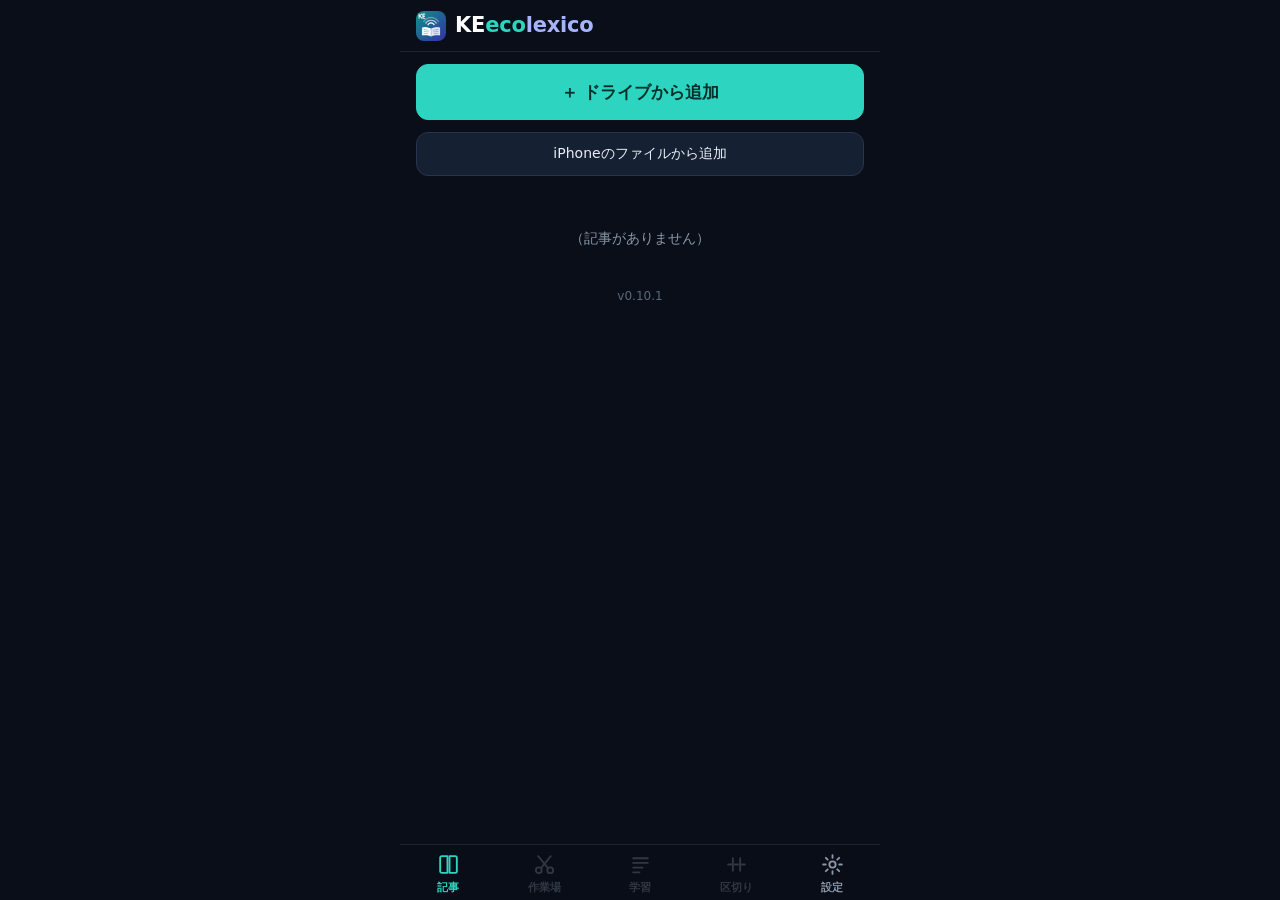
==== commit e511ce90: "Add files via upload" ====
--- a/index.html
+++ b/index.html
@@ -14,7 +14,7 @@
 <link rel="manifest" href="manifest.webmanifest">
 <link rel="stylesheet" href="css/style.css">
 <!-- index.html — KEecolexico の全画面（表示する画面を切り替えて使う） -->
-<!-- 基づく仕様書：KEecolexico 仕様書 v0.9.1 -->
+<!-- 基づく仕様書：KEecolexico 仕様書 v0.10.1 -->
 </head>
 <body>
 <main class="app">
@@ -90,32 +90,15 @@
   <!-- ===== 節の位置の記録 ===== -->
   <section id="screen-mark" class="screen" hidden>
     <header class="subbar">
-      <button id="btn-mark-back" class="btn btn-back" type="button">◀ やめる</button>
-      <div class="subtitle">節の位置の記録</div>
+      <div class="subtitle subtitle-large">区切り</div>
     </header>
-    <div id="txt-mark-pos" class="mark-pos">00:00 / 00:00</div>
-    <div class="row-center">
-      <button id="btn-mark-back5" class="btn btn-round" type="button">−5秒</button>
-      <button id="btn-mark-play" class="btn btn-play" type="button" aria-label="再生">▶</button>
-      <button id="btn-mark-fwd5" class="btn btn-round" type="button">＋5秒</button>
-    </div>
-    <button id="btn-mark-here" class="btn btn-here" type="button">ここから</button>
-    <div class="row-2">
-      <button id="btn-mark-break" class="btn btn-mark2" type="button">節中断</button>
-      <button id="btn-mark-end" class="btn btn-mark2" type="button">節END</button>
-    </div>
-    <div class="row-2">
-      <button id="btn-mark-skip" class="btn" type="button">この節は音声にない（とばす）</button>
-      <button id="btn-mark-undo" class="btn" type="button">1つ取り消す</button>
-    </div>
+    <div id="txt-marks-summary" class="progress"></div>
+    <div id="list-marks" class="mark-list"></div>
+    <button id="btn-mark-reset" class="btn" type="button" hidden>最初から記録し直す</button>
     <div id="msg-mark" class="msg" role="status"></div>
-    <div class="sep-title">─ 記録した区間 ─</div>
-    <div id="list-marks" class="list"></div>
-    <button id="btn-mark-reset" class="btn" type="button" hidden>最初から記録し直す</button>
-    <button id="btn-mark-save" class="btn btn-primary btn-big" type="button">保存</button>
-  </section>
-
-  <!-- ===== 学習 ===== -->
+  </section>
+
+  <!-- ===== 作業場（タブ「作業場」。仕様 8.5） ===== -->
   <section id="screen-study" class="screen" hidden>
     <div id="study-top" class="study-top">
       <div class="study-head">
@@ -123,10 +106,29 @@
       </div>
       <button id="txt-sync-status" class="sync-status" type="button" hidden></button>
       <div id="txt-progress" class="progress"></div>
-      <div class="sec-nav">
-        <button id="btn-sec-prev" class="btn btn-nav" type="button">◀前</button>
-        <button id="btn-sec-label" class="btn btn-sec-label" type="button"></button>
-        <button id="btn-sec-next" class="btn btn-nav" type="button">次▶</button>
+      <!-- 作業場の小さなタブ（仕様 8.5.1） -->
+      <div class="work-tabs">
+        <button id="btn-work-article" class="work-tab" type="button" aria-pressed="true">本文分割</button>
+        <button id="btn-work-section" class="work-tab" type="button" aria-pressed="false">節分割</button>
+      </div>
+      <!-- 本文分割（仕様 8.5.2） -->
+      <div id="panel-work-article" class="work-panel">
+        <div class="split-sel-row">
+          <label class="split-sel-label" for="sel-split-block">この節</label>
+          <select id="sel-split-block" class="split-sel"></select>
+        </div>
+        <div id="panel-article-text" class="text-panel"></div>
+        <div id="txt-hint-article" class="memo-hint"></div>
+      </div>
+      <!-- 節分割（仕様 8.5.3） -->
+      <div id="panel-work-section" class="work-panel" hidden>
+        <div class="sec-nav">
+          <button id="btn-sec-prev" class="btn btn-nav" type="button">◀前</button>
+          <button id="btn-sec-label" class="btn btn-sec-label" type="button"></button>
+          <button id="btn-sec-next" class="btn btn-nav" type="button">次▶</button>
+        </div>
+        <div id="panel-section-text" class="text-panel"></div>
+        <div id="txt-hint-section" class="memo-hint"></div>
       </div>
       <div class="range-row">
         <button id="btn-mark-start" class="mark-btn mark-start" type="button"><span>ここを</span><span>開始</span></button>
@@ -184,58 +186,27 @@
           </div>
         </div>
       </div>
-      <div class="controls">
-        <button id="btn-stop" class="btn btn-ctl" type="button" aria-label="停止">■</button>
-        <button id="btn-play" class="btn btn-play" type="button" aria-label="再生">▶</button>
-        <button id="btn-all" class="btn btn-ctl" type="button" aria-label="全範囲">⇤⇥<small>全範囲</small></button>
-        <button id="btn-prev-chunk" class="btn btn-ctl" type="button">◀◀<small>戻る</small></button>
-        <button id="btn-next-chunk" class="btn btn-ctl btn-next" type="button">区間移動<small id="txt-next-step">＋4秒</small></button>
-      </div>
-      <div class="rate-row">
-        <button id="btn-rate-12" class="opt-btn rate-btn" type="button" data-rate="1.2">1.2</button>
-        <button id="btn-rate-11" class="opt-btn rate-btn" type="button" data-rate="1.1">1.1</button>
-        <button id="btn-rate-10" class="opt-btn rate-btn" type="button" data-rate="1.0">1.0</button>
-        <button id="btn-rate-09" class="opt-btn rate-btn" type="button" data-rate="0.9">0.9</button>
-        <button id="btn-rate-08" class="opt-btn rate-btn" type="button" data-rate="0.8">0.8</button>
-      </div>
-      <!-- 区間メモ（仕様 6.8・8.5） -->
-      <div id="card-memo" class="memo-card">
-        <div class="memo-sid-row">
-          <label class="memo-sid-label" for="sel-memo-sid">この文</label>
-          <select id="sel-memo-sid" class="memo-sid"></select>
-        </div>
-        <button id="btn-memo-save" class="btn btn-memo-save" type="button">区間保存</button>
-        <div id="txt-memo-title" class="memo-title"></div>
-        <div id="list-memos" class="memo-list"></div>
-        <div id="txt-memo-empty" class="memo-empty" hidden></div>
-        <div id="txt-hint-memo" class="memo-hint"></div>
-      </div>
-      <div class="tools-title">再生の設定</div>
-      <div id="panel-tools" class="tools">
-        <div class="tool-row">
-          <span class="tool-label">移動時間</span>
-          <button id="btn-move-minus" class="btn btn-mini" type="button">−</button>
-          <input id="input-move" class="input input-move" type="number" min="1" max="60" step="1" inputmode="numeric">
-          <span class="tool-unit">秒</span>
-          <button id="btn-move-plus" class="btn btn-mini" type="button">＋</button>
-        </div>
-        <div class="tool-row">
-          <span class="tool-label">間（秒）</span>
-          <button id="btn-gap-0" class="opt-btn gap-btn" type="button" data-gap="0">なし</button>
-          <button id="btn-gap-1" class="opt-btn gap-btn" type="button" data-gap="1">1</button>
-          <button id="btn-gap-2" class="opt-btn gap-btn" type="button" data-gap="2">2</button>
-          <button id="btn-gap-3" class="opt-btn gap-btn" type="button" data-gap="3">3</button>
-          <button id="btn-gap-5" class="opt-btn gap-btn" type="button" data-gap="5">5</button>
-        </div>
+      <div class="controls-2">
+        <button id="btn-stop" class="btn btn-ctl2" type="button">■ 停止</button>
+        <button id="btn-all" class="btn btn-ctl2" type="button">全範囲</button>
+      </div>
+      <div class="save-row">
+        <button id="btn-section-save" class="btn btn-section-save" type="button">節保存</button>
+        <button id="btn-section-add" class="btn btn-section-add" type="button">区間を足す</button>
+        <button id="btn-memo-save" class="btn btn-memo-save" type="button" hidden>文保存</button>
       </div>
       <div id="msg-study" class="msg msg-tight" role="status"></div>
     </div>
   </section>
 
-  <!-- ===== 単語（タブ「単語」。仕様 8.10） ===== -->
+  <!-- ===== 学習（タブ「学習」。仕様 8.10） ===== -->
   <section id="screen-words" class="screen" hidden>
     <div class="words-head">
-      <div id="txt-words-title" class="words-title"></div>
+      <div class="words-nav">
+        <button id="btn-words-prev" class="icon-btn words-arrow" type="button" aria-label="前の区間">‹</button>
+        <div id="txt-words-title" class="words-title"></div>
+        <button id="btn-words-next" class="icon-btn words-arrow" type="button" aria-label="次の区間">›</button>
+      </div>
       <div id="txt-words-progress" class="progress"></div>
     </div>
     <div id="list-words" class="words"></div>
@@ -260,6 +231,16 @@
       <div class="row-2">
         <button id="btn-deadline-5" class="opt-btn" type="button">金曜</button>
         <button id="btn-deadline-6" class="opt-btn" type="button">土曜</button>
+      </div>
+    </div>
+    <div class="card">
+      <div class="step">くり返しの間（無音）</div>
+      <div class="row-gap">
+        <button id="btn-gap-0" class="opt-btn gap-btn" type="button" data-gap="0">なし</button>
+        <button id="btn-gap-1" class="opt-btn gap-btn" type="button" data-gap="1">1秒</button>
+        <button id="btn-gap-2" class="opt-btn gap-btn" type="button" data-gap="2">2秒</button>
+        <button id="btn-gap-3" class="opt-btn gap-btn" type="button" data-gap="3">3秒</button>
+        <button id="btn-gap-5" class="opt-btn gap-btn" type="button" data-gap="5">5秒</button>
       </div>
     </div>
     <div class="card">
@@ -290,16 +271,22 @@
   </div>
 </div>
 
-<!-- ===== 小さな再生バー（単語タブのときだけ。仕様 8.10） ===== -->
+<!-- ===== 固定の再生バー（学習・作業場。仕様 8.10） ===== -->
 <div id="mini-player" class="mini-player" hidden>
   <div class="mini-bar"><div id="bar-mini-fill" class="bar-fill"></div></div>
   <div id="msg-words" class="msg msg-mini" role="status"></div>
   <div class="mini-row">
-    <button id="btn-mini-prev" class="mini-btn" type="button" aria-label="前の区間">‹<small>前</small></button>
     <button id="btn-mini-sec" class="mini-sec" type="button" aria-label="節を選ぶ"><span id="txt-mini-label" class="mini-label"></span><span id="txt-mini-range" class="mini-range"></span></button>
+    <button id="btn-mini-prev-break" class="mini-btn" type="button" aria-label="前の区切りへ">◀◀<small>前の区切り</small></button>
     <button id="btn-mini-play" class="mini-play" type="button" aria-label="再生">▶</button>
-    <button id="btn-mini-next-chunk" class="mini-move" type="button">区間移動<small id="txt-mini-step">＋4秒</small></button>
-    <button id="btn-mini-next" class="mini-btn" type="button" aria-label="次の区間">›<small>次</small></button>
+    <button id="btn-mini-next-break" class="mini-move" type="button" aria-label="次の区切りへ">次の区切り<small>▶▶</small></button>
+  </div>
+  <div class="mini-rates">
+    <button id="btn-mini-rate-12" class="opt-btn mini-rate-btn" type="button" data-rate="1.2">1.2</button>
+    <button id="btn-mini-rate-11" class="opt-btn mini-rate-btn" type="button" data-rate="1.1">1.1</button>
+    <button id="btn-mini-rate-10" class="opt-btn mini-rate-btn" type="button" data-rate="1.0">1.0</button>
+    <button id="btn-mini-rate-09" class="opt-btn mini-rate-btn" type="button" data-rate="0.9">0.9</button>
+    <button id="btn-mini-rate-08" class="opt-btn mini-rate-btn" type="button" data-rate="0.8">0.8</button>
   </div>
 </div>
 
@@ -309,10 +296,10 @@
     <svg viewBox="0 0 24 24" aria-hidden="true"><path d="M4 5.5C4 4.7 4.7 4 5.5 4H11v16H5.5A1.5 1.5 0 0 1 4 18.5z"/><path d="M13 4h5.5c.8 0 1.5.7 1.5 1.5v13c0 .8-.7 1.5-1.5 1.5H13z"/></svg><span>記事</span>
   </button>
   <button id="tab-play" class="tab" type="button" data-tab="play">
-    <svg viewBox="0 0 24 24" aria-hidden="true"><circle cx="12" cy="12" r="8.5"/><path d="M10 8.5v7l5.5-3.5z" class="fill"/></svg><span>再生</span>
+    <svg viewBox="0 0 24 24" aria-hidden="true"><circle cx="6.5" cy="17.5" r="2.8"/><circle cx="17.5" cy="17.5" r="2.8"/><path d="M8.6 15.6L18 4M15.4 15.6L6 4"/></svg><span>作業場</span>
   </button>
   <button id="tab-words" class="tab" type="button" data-tab="words">
-    <svg viewBox="0 0 24 24" aria-hidden="true"><path d="M5 6h14M5 10.5h14M5 15h9M5 19.5h6"/></svg><span>単語</span>
+    <svg viewBox="0 0 24 24" aria-hidden="true"><path d="M5 6h14M5 10.5h14M5 15h9M5 19.5h6"/></svg><span>学習</span>
   </button>
   <button id="tab-mark" class="tab" type="button" data-tab="mark">
     <svg viewBox="0 0 24 24" aria-hidden="true"><path d="M4 12h3M17 12h3M10 12h4"/><path d="M8.5 6v12M15.5 6v12"/></svg><span>区切り</span>
--- a/css/style.css
+++ b/css/style.css
@@ -1,5 +1,5 @@
 /* css/style.css — KEecolexico の見た目（暗い画面・ロゴの青緑と藍。下にタブ） */
-/* 基づく仕様書：KEecolexico 仕様書 v0.9.1 */
+/* 基づく仕様書：KEecolexico 仕様書 v0.10.1 */
 :root {
   --bg: #0A0E18;
   --surface: #121A28;
@@ -17,12 +17,14 @@
   --accent-2: #A5B4FC;      /* 2つ目の差し色（ロゴの藍） */
   --memo: #FFC56B;          /* 区間メモ（他で使っていない色） */
   --memo-ink: #2A1A00;      /* 区間メモの色の上の文字 */
+  --split: #BEF264;         /* 節保存・本文分割で選んでいる節（黄緑） */
+  --split-ink: #1A2E05;     /* 節保存の文字 */
   --danger: #FF4D4D;
   --logo-teal: #2DD4BF;     /* ロゴの「eco」 */
   --logo-indigo: #A5B4FC;   /* ロゴの「lexico」 */
   --header-h: calc(env(safe-area-inset-top, 0px) + 52px);   /* 上部のロゴの帯の高さ */
   --tab-h: 56px;            /* 下のタブの高さ（iPhoneの下の余白は別） */
-  --mini-h: 92px;           /* 単語タブの再生バーの高さ */
+  --mini-h: 130px;          /* 固定の再生バーの高さ（学習・作業場） */
   --fs: 17px;
   --fs-es: 19px;
   --num-font: ui-rounded, "SF Pro Rounded", -apple-system, "Helvetica Neue", system-ui, sans-serif;
@@ -350,3 +352,84 @@
 button.sid-sep[aria-current="true"] { border-color: var(--memo); background: rgba(255, 197, 107, 0.08); }
 button.sid-sep.pressed { background: rgba(255, 197, 107, 0.18); }
 .range-panel.is-off { opacity: 0.4; }
+
+/* ===== v0.10 作業場（仕様 8.5） ===== */
+.work-tabs { display: flex; gap: 8px; }
+.work-tab {
+  flex: 1; height: 40px; border-radius: 10px; border: 1px solid var(--line); background: var(--surface-2);
+  color: var(--sub); font-size: 15px; font-weight: 700;
+}
+.work-tab[aria-pressed="true"] { background: var(--surface-3); color: var(--accent); border-color: var(--accent); }
+.work-tab.pressed { background: var(--accent); color: var(--accent-ink); }
+.work-panel { display: flex; flex-direction: column; gap: 8px; }
+.text-panel {
+  position: relative; height: 38vh; overflow-y: auto; -webkit-overflow-scrolling: touch;
+  border: 1px solid var(--line); border-radius: 12px; background: var(--surface); padding: 6px;
+}
+.split-sel-row { display: flex; align-items: center; gap: 8px; }
+.split-sel-label { flex-shrink: 0; font-size: 13px; color: var(--muted); }
+.split-sel {
+  flex: 1; min-width: 0; min-height: 44px; border-radius: 10px; border: 1px solid var(--line); background: var(--surface-2);
+  color: var(--text); font-size: 15px; padding: 0 8px;
+}
+.split-block { border: 1px solid transparent; border-radius: 10px; padding: 4px 6px 6px; margin-bottom: 4px; cursor: pointer; }
+.split-block.is-target { border-color: var(--split); background: rgba(190, 242, 100, 0.06); }
+.split-block-head { display: flex; align-items: baseline; gap: 8px; padding: 4px 0; font-weight: 700; font-size: 15px; }
+.split-block.is-target .split-name { color: var(--split); }
+.split-range { font-family: var(--num-font); font-variant-numeric: tabular-nums; font-size: 13px; color: var(--sub); font-weight: 500; }
+.split-check { color: var(--split); margin-left: auto; }
+.split-unit { display: flex; gap: 8px; padding: 2px 0; }
+.split-sid { flex-shrink: 0; min-width: 30px; font-size: 12px; color: var(--muted); padding-top: 2px; font-family: var(--num-font); }
+.split-text { font-size: 15px; line-height: 1.45; }
+.sent-row { border: 1px solid transparent; border-bottom-color: var(--line-soft); border-radius: 10px; padding: 6px; cursor: pointer; }
+.sent-row.is-target { border-color: var(--memo); background: rgba(255, 197, 107, 0.08); }
+.sent-line { display: flex; gap: 8px; }
+.sent-sid { flex-shrink: 0; min-width: 34px; font-size: 13px; font-weight: 800; color: var(--memo); font-family: var(--num-font); padding-top: 1px; }
+.sent-text { font-size: 15px; line-height: 1.45; }
+.sent-memo { display: flex; align-items: center; justify-content: flex-end; gap: 6px; margin-top: 4px; }
+.sent-time { font-family: var(--num-font); font-variant-numeric: tabular-nums; font-size: 14px; color: var(--sub); margin-right: auto; padding-left: 42px; }
+.sent-time.is-current { color: var(--memo); font-weight: 800; }
+.sent-play, .sent-del {
+  width: 44px; height: 36px; border-radius: 10px; border: 1px solid var(--line); background: var(--surface-2); color: var(--text); font-size: 16px;
+}
+.sent-del { color: var(--muted); font-size: 20px; }
+.sent-play.pressed, .sent-del.pressed { background: var(--surface-3); }
+.controls-2 { display: flex; gap: 8px; }
+.btn-ctl2 { flex: 1; min-height: 48px; font-size: 16px; }
+.save-row { display: flex; gap: 8px; }
+.btn-section-save { flex: 2; min-height: 56px; background: var(--split); color: var(--split-ink); border-color: var(--split); font-size: 17px; font-weight: 800; }
+.btn-section-save.pressed { filter: brightness(0.85); background: var(--split); color: var(--split-ink); }
+.btn-section-add { flex: 1; min-height: 56px; border-color: var(--split); color: var(--split); background: var(--surface-2); font-size: 14px; font-weight: 700; }
+.save-row .btn-memo-save { flex: 1; }
+
+/* ===== v0.10 区切りタブ（仕様 8.4） ===== */
+.mark-list { display: flex; flex-direction: column; gap: 6px; }
+.mark-sec { border: 1px solid var(--line-soft); border-radius: 12px; background: var(--surface); overflow: hidden; }
+.mark-sec.is-open { border-color: var(--accent); }
+.mark-sec-head {
+  width: 100%; min-height: 52px; display: flex; align-items: center; gap: 8px; padding: 8px 12px;
+  background: none; border: none; color: var(--text); text-align: left; font-size: 15px;
+}
+.mark-sec-head.pressed { background: var(--surface-3); }
+.mark-sec-name { font-weight: 700; flex-shrink: 0; }
+.mark-sec-range { flex: 1; min-width: 0; font-family: var(--num-font); font-variant-numeric: tabular-nums; font-size: 13px; color: var(--sub); overflow-wrap: anywhere; }
+.mark-sec-range.is-empty { color: var(--muted); }
+.mark-sec-count { font-size: 12px; color: var(--memo); flex-shrink: 0; }
+.mark-sec-caret { color: var(--muted); flex-shrink: 0; width: 14px; text-align: center; }
+.mark-sec-body { display: flex; flex-direction: column; gap: 6px; padding: 0 10px 10px; }
+.mark-part-row { display: flex; flex-direction: column; gap: 6px; padding: 8px; background: var(--surface-2); border-radius: 10px; }
+.mark-memo-row { display: flex; align-items: center; gap: 6px; padding: 4px 8px; border-bottom: 1px solid var(--line-soft); }
+.mark-memo-sid { color: var(--memo); font-weight: 800; min-width: 40px; font-family: var(--num-font); }
+.mark-memo-row .mark-time { flex: 1; }
+.mark-empty { font-size: 13px; color: var(--muted); padding: 4px 2px; }
+
+/* ===== v0.10 学習タブ・固定の再生バー（仕様 8.10） ===== */
+.words-nav { display: flex; align-items: center; gap: 8px; }
+.words-nav .words-title { flex: 1; min-width: 0; text-align: center; font-size: 18px; }
+.words-arrow { width: 44px; height: 44px; font-size: 24px; flex-shrink: 0; }
+.mini-row .mini-btn { width: 64px; font-size: 15px; }
+.mini-row .mini-btn small { font-size: 10px; white-space: nowrap; }
+.mini-rates { display: flex; gap: 6px; margin-top: 8px; }
+.mini-rates .opt-btn { flex: 1; min-height: 40px; border-radius: 10px; font-size: 16px; padding: 0; }
+.row-gap { display: flex; gap: 6px; }
+.row-gap .opt-btn { flex: 1; min-height: 44px; font-size: 14px; padding: 0; }
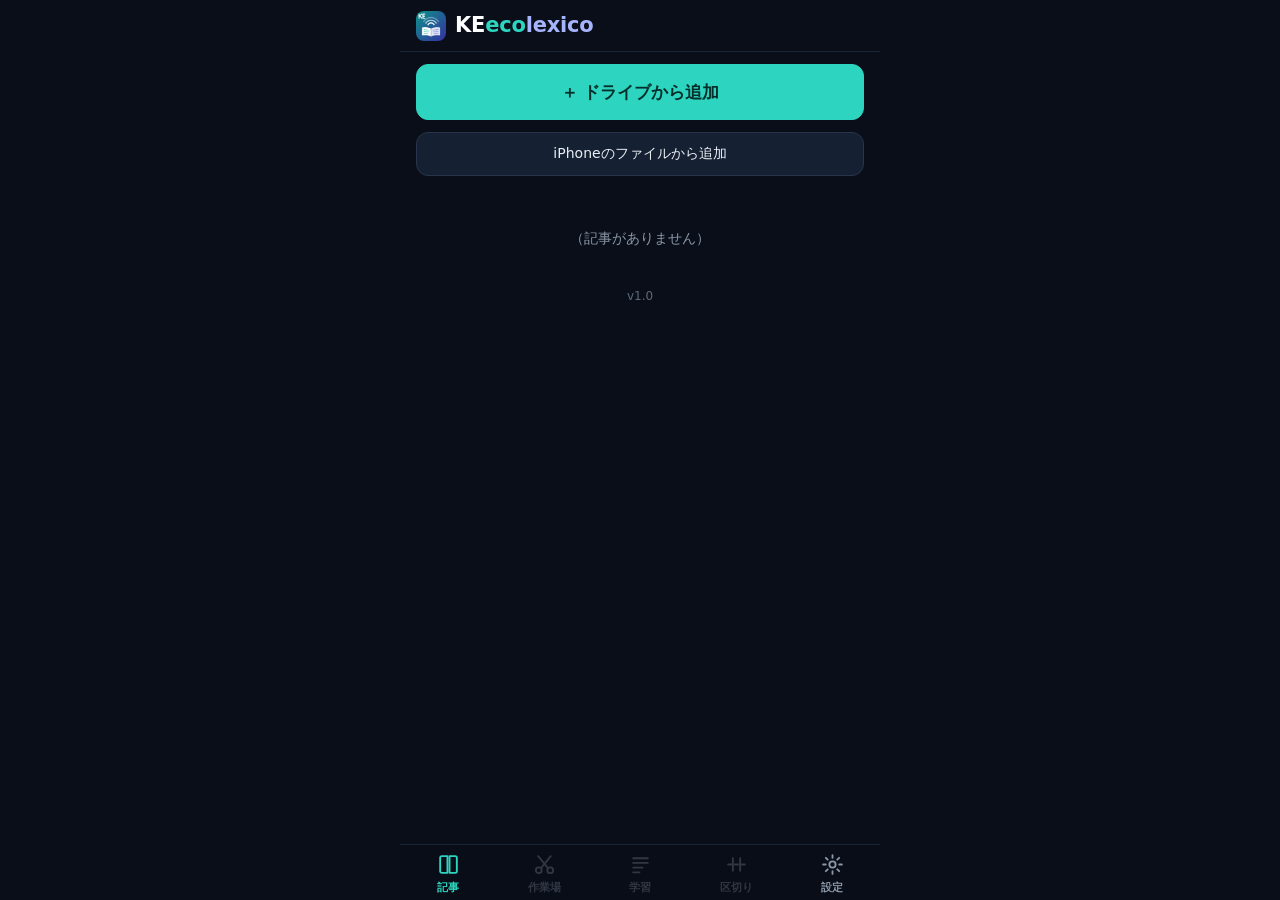
==== commit f9e9e167: "Add files via upload" ====
--- a/index.html
+++ b/index.html
@@ -14,7 +14,7 @@
 <link rel="manifest" href="manifest.webmanifest">
 <link rel="stylesheet" href="css/style.css">
 <!-- index.html — KEecolexico の全画面（表示する画面を切り替えて使う） -->
-<!-- 基づく仕様書：KEecolexico 仕様書 v0.10.1 -->
+<!-- 基づく仕様書：KEecolexico 仕様書 v1.0 -->
 </head>
 <body>
 <main class="app">
@@ -273,7 +273,6 @@
 
 <!-- ===== 固定の再生バー（学習・作業場。仕様 8.10） ===== -->
 <div id="mini-player" class="mini-player" hidden>
-  <div class="mini-bar"><div id="bar-mini-fill" class="bar-fill"></div></div>
   <div id="msg-words" class="msg msg-mini" role="status"></div>
   <div class="mini-row">
     <button id="btn-mini-sec" class="mini-sec" type="button" aria-label="節を選ぶ"><span id="txt-mini-label" class="mini-label"></span><span id="txt-mini-range" class="mini-range"></span></button>
@@ -281,12 +280,13 @@
     <button id="btn-mini-play" class="mini-play" type="button" aria-label="再生">▶</button>
     <button id="btn-mini-next-break" class="mini-move" type="button" aria-label="次の区切りへ">次の区切り<small>▶▶</small></button>
   </div>
-  <div class="mini-rates">
-    <button id="btn-mini-rate-12" class="opt-btn mini-rate-btn" type="button" data-rate="1.2">1.2</button>
-    <button id="btn-mini-rate-11" class="opt-btn mini-rate-btn" type="button" data-rate="1.1">1.1</button>
-    <button id="btn-mini-rate-10" class="opt-btn mini-rate-btn" type="button" data-rate="1.0">1.0</button>
-    <button id="btn-mini-rate-09" class="opt-btn mini-rate-btn" type="button" data-rate="0.9">0.9</button>
-    <button id="btn-mini-rate-08" class="opt-btn mini-rate-btn" type="button" data-rate="0.8">0.8</button>
+  <div class="mini-seek-row">
+    <span id="txt-mini-pos" class="mini-pos">--:--</span>
+    <input id="seek-mini" class="seek" type="range" min="0" max="1" step="0.1" value="0" aria-label="範囲の中の再生位置">
+    <div class="rate-wrap">
+      <button id="btn-mini-rate" class="mini-rate" type="button" aria-haspopup="menu" aria-expanded="false" aria-label="倍速を選ぶ"><span id="txt-mini-rate">1.0×</span><small>▴</small></button>
+      <div id="menu-rate" class="rate-menu" role="menu" hidden></div>
+    </div>
   </div>
 </div>
 
--- a/css/style.css
+++ b/css/style.css
@@ -1,5 +1,5 @@
 /* css/style.css — KEecolexico の見た目（暗い画面・ロゴの青緑と藍。下にタブ） */
-/* 基づく仕様書：KEecolexico 仕様書 v0.10.1 */
+/* 基づく仕様書：KEecolexico 仕様書 v1.0 */
 :root {
   --bg: #0A0E18;
   --surface: #121A28;
@@ -433,3 +433,43 @@
 .mini-rates .opt-btn { flex: 1; min-height: 40px; border-radius: 10px; font-size: 16px; padding: 0; }
 .row-gap { display: flex; gap: 6px; }
 .row-gap .opt-btn { flex: 1; min-height: 44px; font-size: 14px; padding: 0; }
+
+/* ===== v1.0 シークバーと倍速の一覧（仕様 8.10） ===== */
+.mini-seek-row { display: flex; align-items: center; gap: 8px; height: 40px; margin-top: 8px; }
+.mini-pos { width: 44px; flex-shrink: 0; font-family: var(--num-font); font-variant-numeric: tabular-nums; font-size: 13px; color: var(--sub); }
+.seek {
+  flex: 1; min-width: 0; height: 40px; margin: 0; background: transparent; -webkit-appearance: none; appearance: none;
+  --pct: 0%;
+}
+.seek:disabled { opacity: 0.4; }
+.seek::-webkit-slider-runnable-track {
+  height: 4px; border-radius: 2px;
+  background: linear-gradient(to right, var(--accent) 0, var(--accent) var(--pct), var(--line) var(--pct), var(--line) 100%);
+}
+.seek::-webkit-slider-thumb {
+  -webkit-appearance: none; appearance: none; width: 22px; height: 22px; border-radius: 50%;
+  background: var(--accent); border: none; margin-top: -9px;
+}
+.seek::-moz-range-track { height: 4px; border-radius: 2px; background: var(--line); }
+.seek::-moz-range-progress { height: 4px; border-radius: 2px; background: var(--accent); }
+.seek::-moz-range-thumb { width: 22px; height: 22px; border-radius: 50%; background: var(--accent); border: none; }
+.rate-wrap { position: relative; flex-shrink: 0; }
+.mini-rate {
+  width: 64px; height: 40px; border-radius: 10px; border: 1px solid var(--line); background: var(--surface-2);
+  color: var(--text); font-size: 15px; font-weight: 700; font-family: var(--num-font); display: flex; align-items: center; justify-content: center; gap: 3px; padding: 0;
+}
+.mini-rate small { font-size: 10px; color: var(--muted); }
+.mini-rate.is-changed { border-color: var(--accent); color: var(--accent); }
+.mini-rate[aria-expanded="true"] { border-color: var(--accent); }
+.mini-rate.pressed { background: var(--surface-3); }
+.rate-menu {
+  position: absolute; right: 0; bottom: calc(100% + 6px); width: 88px; z-index: 16;
+  background: var(--surface-2); border: 1px solid var(--line); border-radius: 12px; padding: 4px;
+  box-shadow: 0 -6px 24px rgba(0, 0, 0, 0.45); display: flex; flex-direction: column;
+}
+.rate-opt {
+  height: 44px; border: none; background: none; color: var(--text); font-size: 16px; font-weight: 700;
+  font-family: var(--num-font); border-radius: 8px; text-align: left; padding: 0 10px;
+}
+.rate-opt[aria-checked="true"] { color: var(--accent); }
+.rate-opt.pressed { background: var(--surface-3); }
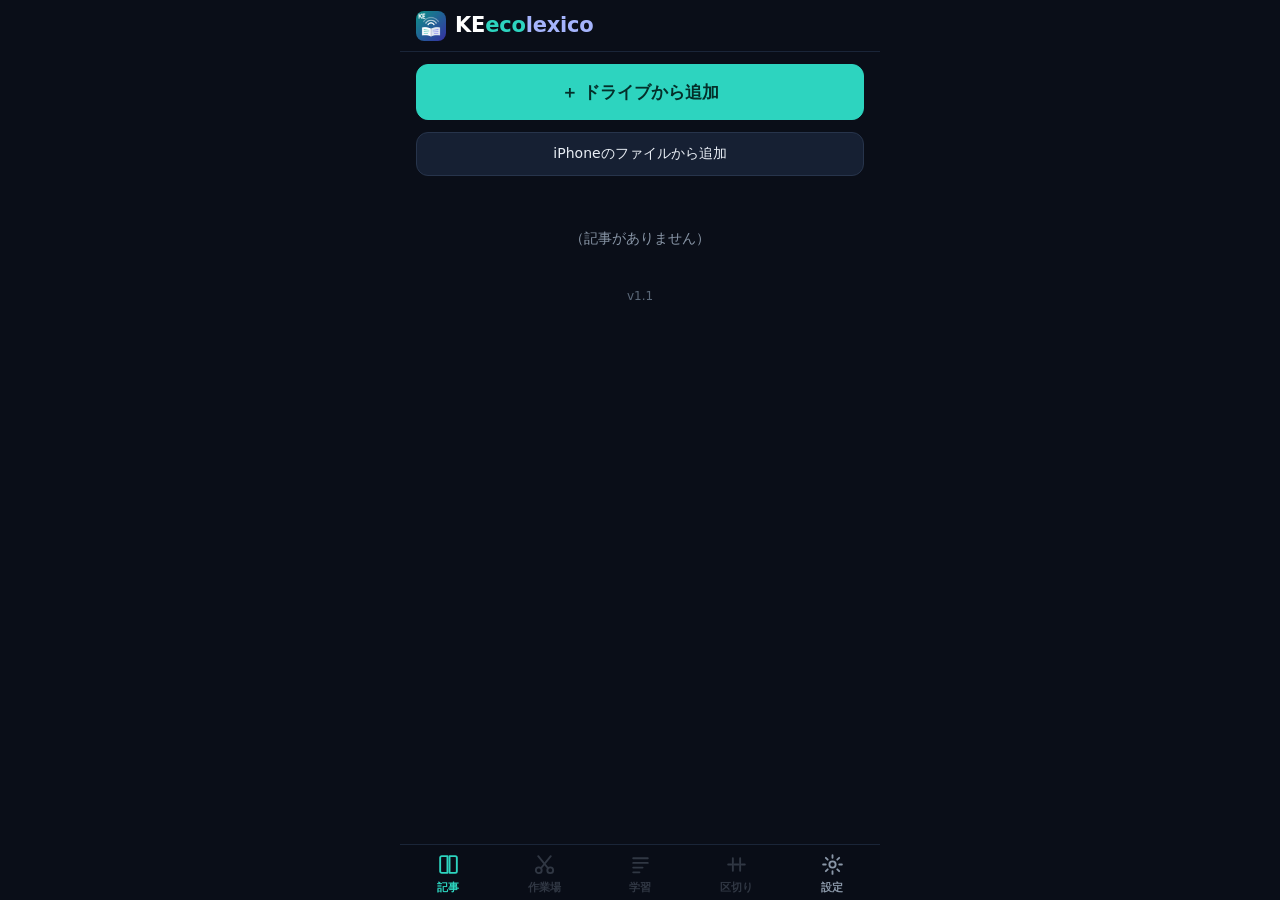
==== commit d9aba0a8: "Add files via upload" ====
--- a/index.html
+++ b/index.html
@@ -14,7 +14,7 @@
 <link rel="manifest" href="manifest.webmanifest">
 <link rel="stylesheet" href="css/style.css">
 <!-- index.html — KEecolexico の全画面（表示する画面を切り替えて使う） -->
-<!-- 基づく仕様書：KEecolexico 仕様書 v1.0 -->
+<!-- 基づく仕様書：KEecolexico 仕様書 v1.1 -->
 </head>
 <body>
 <main class="app">
@@ -119,6 +119,8 @@
         </div>
         <div id="panel-article-text" class="text-panel"></div>
         <div id="txt-hint-article" class="memo-hint"></div>
+        <button id="btn-auto-split" class="btn btn-auto" type="button">AIで自動分割（Mac）</button>
+        <div id="txt-hint-auto" class="memo-hint"></div>
       </div>
       <!-- 節分割（仕様 8.5.3） -->
       <div id="panel-work-section" class="work-panel" hidden>
@@ -326,6 +328,8 @@
 <script src="js/engine.js"></script>
 <script src="js/mediaSession.js"></script>
 <script src="js/article.js"></script>
+<script src="js/align-core.js"></script>
+<script src="js/autosplit.js"></script>
 <script src="js/lexicon.js"></script>
 <script src="js/db.js"></script>
 <script src="js/drive.js"></script>
--- a/css/style.css
+++ b/css/style.css
@@ -1,5 +1,5 @@
 /* css/style.css — KEecolexico の見た目（暗い画面・ロゴの青緑と藍。下にタブ） */
-/* 基づく仕様書：KEecolexico 仕様書 v1.0 */
+/* 基づく仕様書：KEecolexico 仕様書 v1.1 */
 :root {
   --bg: #0A0E18;
   --surface: #121A28;
@@ -473,3 +473,7 @@
 }
 .rate-opt[aria-checked="true"] { color: var(--accent); }
 .rate-opt.pressed { background: var(--surface-3); }
+
+/* ===== v1.1 自動分割（仕様 6.10） ===== */
+.btn-auto { min-height: 48px; border-color: var(--accent-2); color: var(--accent-2); background: var(--surface-2); font-weight: 700; }
+.btn-auto.is-confirm { background: var(--danger); border-color: var(--danger); color: #fff; }
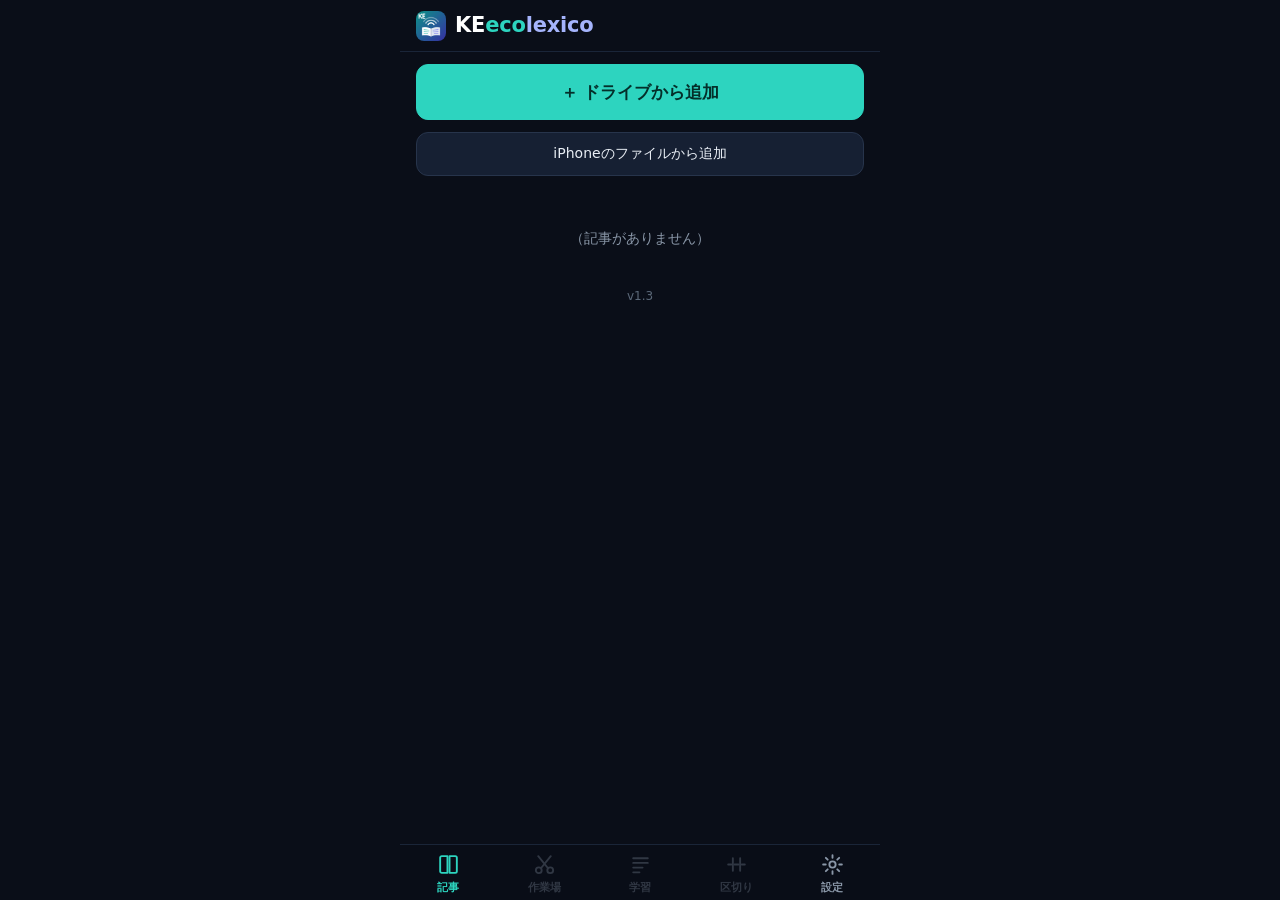
==== commit 8596a4a7: "Add files via upload" ====
--- a/index.html
+++ b/index.html
@@ -14,7 +14,7 @@
 <link rel="manifest" href="manifest.webmanifest">
 <link rel="stylesheet" href="css/style.css">
 <!-- index.html — KEecolexico の全画面（表示する画面を切り替えて使う） -->
-<!-- 基づく仕様書：KEecolexico 仕様書 v1.1 -->
+<!-- 基づく仕様書：KEecolexico 仕様書 v1.3 -->
 </head>
 <body>
 <main class="app">
@@ -119,8 +119,6 @@
         </div>
         <div id="panel-article-text" class="text-panel"></div>
         <div id="txt-hint-article" class="memo-hint"></div>
-        <button id="btn-auto-split" class="btn btn-auto" type="button">AIで自動分割（Mac）</button>
-        <div id="txt-hint-auto" class="memo-hint"></div>
       </div>
       <!-- 節分割（仕様 8.5.3） -->
       <div id="panel-work-section" class="work-panel" hidden>
--- a/css/style.css
+++ b/css/style.css
@@ -1,5 +1,5 @@
 /* css/style.css — KEecolexico の見た目（暗い画面・ロゴの青緑と藍。下にタブ） */
-/* 基づく仕様書：KEecolexico 仕様書 v1.1 */
+/* 基づく仕様書：KEecolexico 仕様書 v1.3 */
 :root {
   --bg: #0A0E18;
   --surface: #121A28;
@@ -477,3 +477,6 @@
 /* ===== v1.1 自動分割（仕様 6.10） ===== */
 .btn-auto { min-height: 48px; border-color: var(--accent-2); color: var(--accent-2); background: var(--surface-2); font-weight: 700; }
 .btn-auto.is-confirm { background: var(--danger); border-color: var(--danger); color: #fff; }
+
+/* ===== v1.2 再生バーのメッセージは2行まで ===== */
+.msg-mini.msg-on { display: -webkit-box; -webkit-line-clamp: 2; -webkit-box-orient: vertical; overflow: hidden; }
